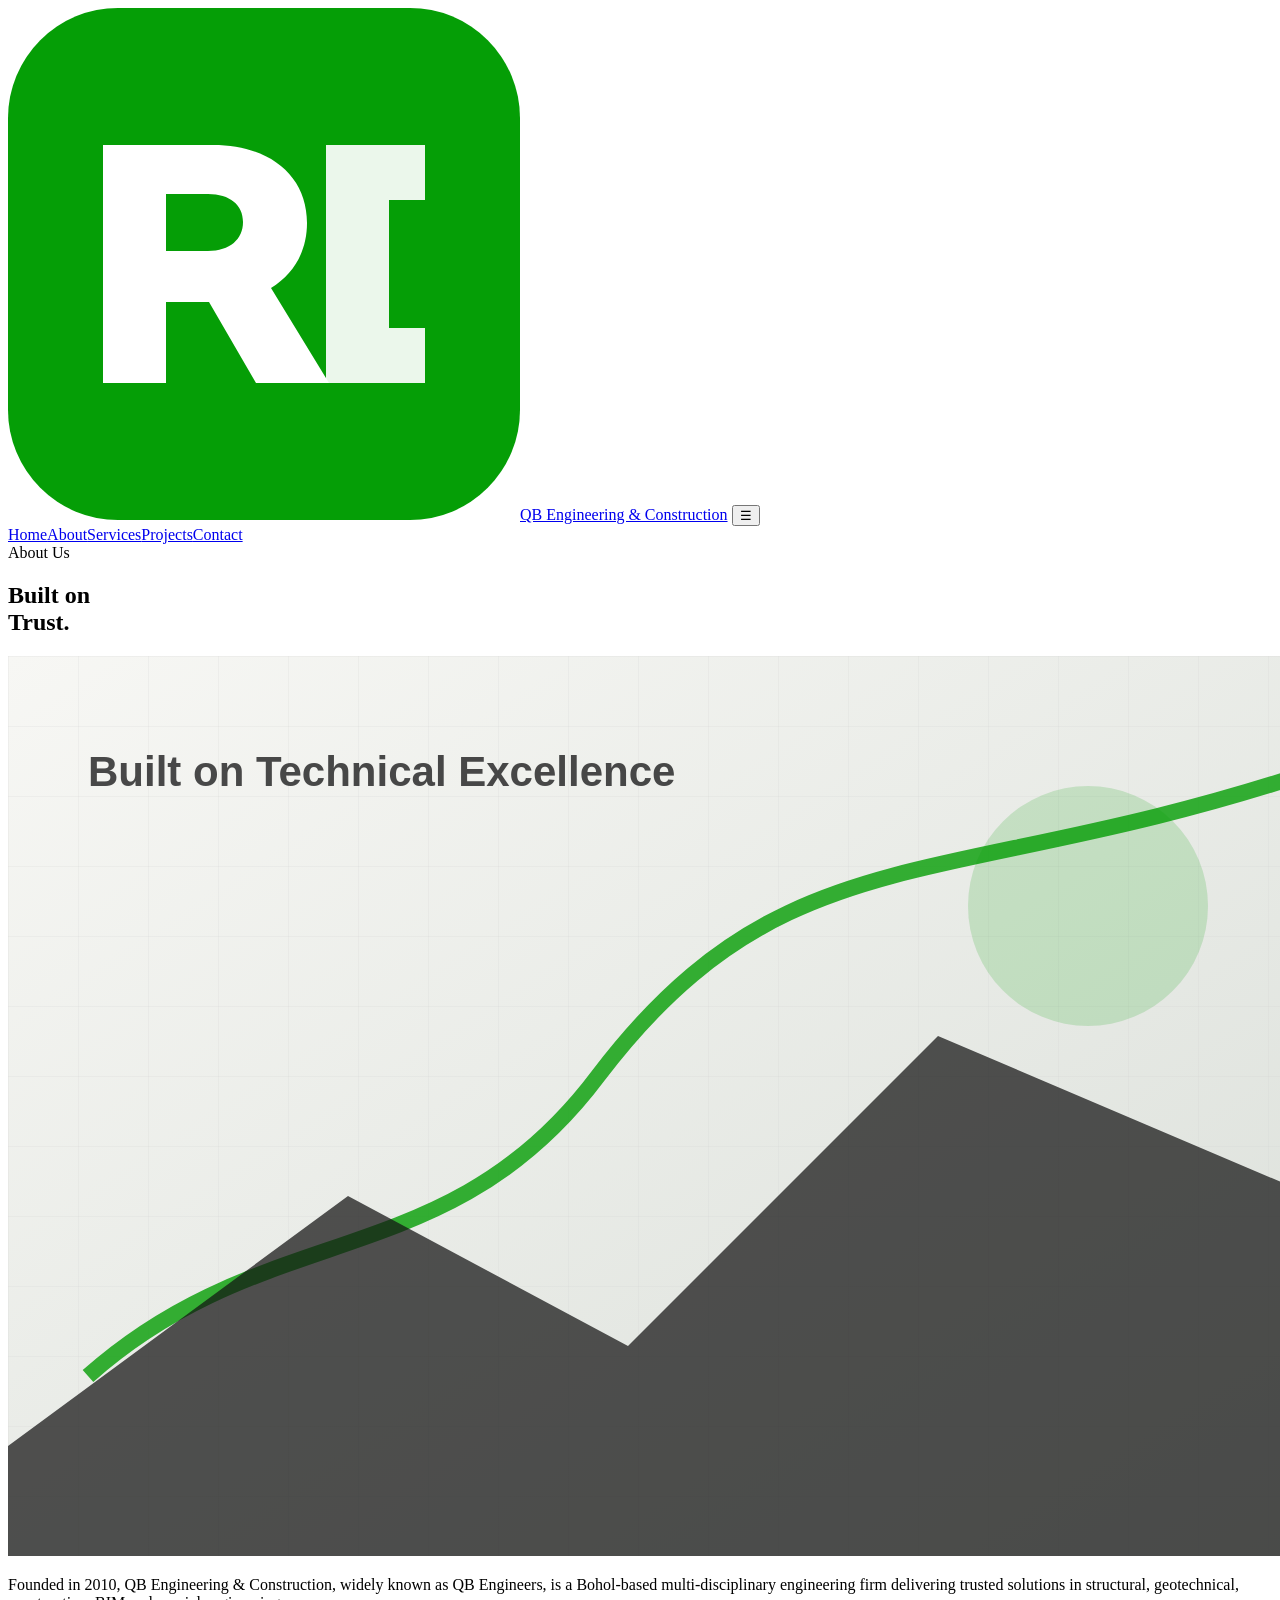
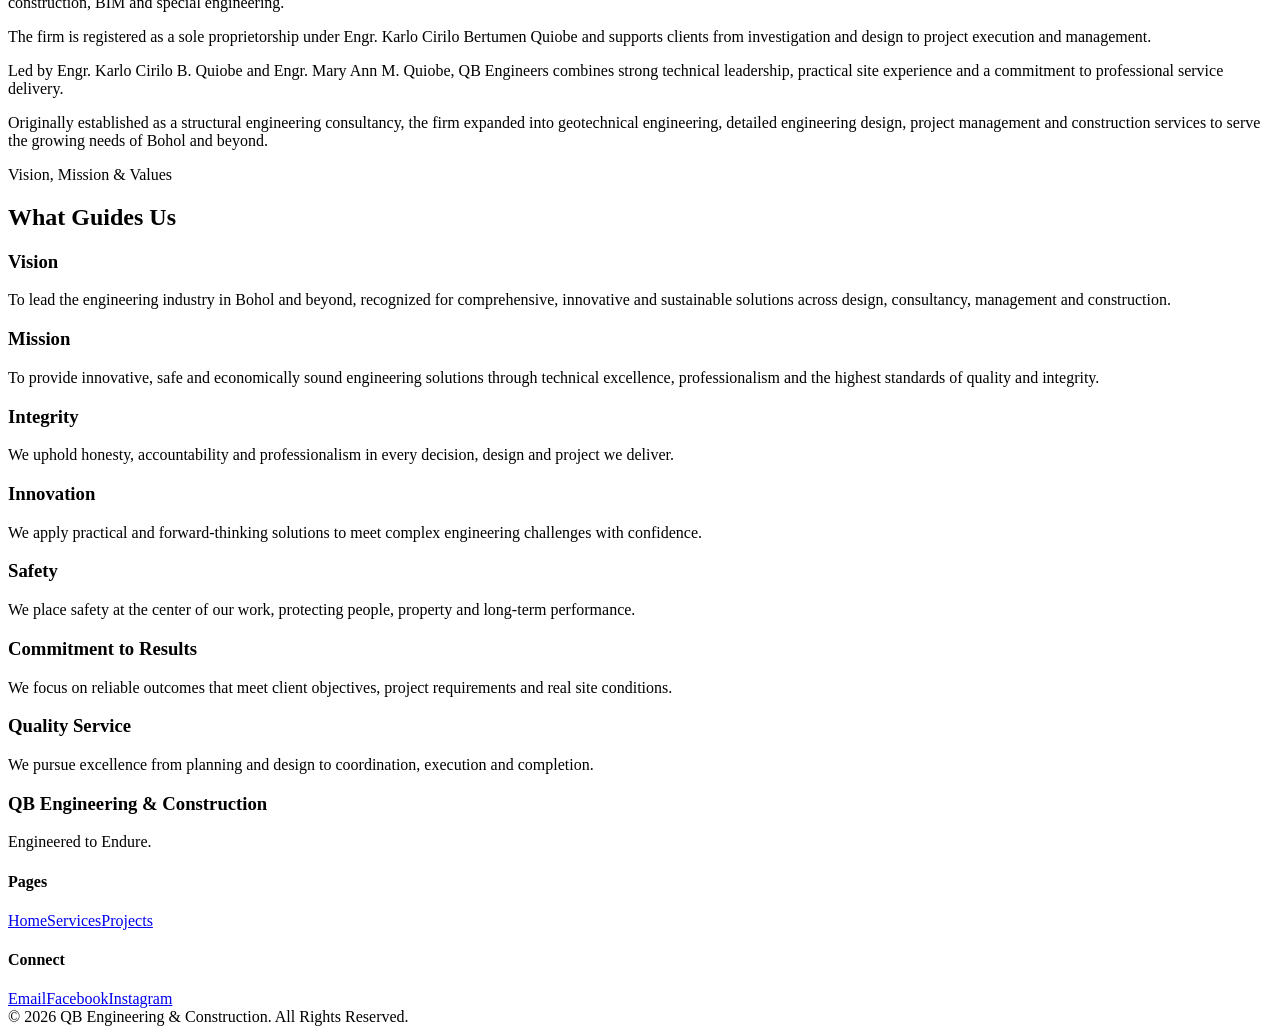
==== about.html @ b07dec49 "Add files via upload" ====
<!doctype html>
<html lang="en">
<head>
  <meta charset="utf-8">
  <meta name="viewport" content="width=device-width, initial-scale=1">
  <title>About | QB Engineering & Construction</title>
  <link rel="stylesheet" href="assets/css/style.css">
</head>
<body>
  <header class="site-header">
    <div class="container nav">
      <a class="brand" href="index.html"><img src="assets/images/qb-logo.svg" alt="QB logo"><span>QB Engineering & Construction</span></a>
      <button class="menu-toggle" aria-label="Open menu">☰</button>
      <nav class="nav-links"><a href="index.html">Home</a><a class="active" href="about.html">About</a><a href="services.html">Services</a><a href="projects.html">Projects</a><a href="contact.html">Contact</a></nav>
    </div>
  </header>

  <main>
    <section class="page-hero">
      <div class="container">
        <div class="eyebrow">About Us</div>
        <h1>Built on<br><span>Trust.</span></h1>
      </div>
    </section>

    <section class="section">
      <div class="container two-col">
        <div><img src="assets/images/about.svg" alt="QB Engineering team and project work"></div>
        <div>
          <p class="lead">Founded in 2010, QB Engineering & Construction, widely known as QB Engineers, is a Bohol-based multi-disciplinary engineering firm delivering trusted solutions in structural, geotechnical, construction, BIM and special engineering.</p>
          <p>The firm is registered as a sole proprietorship under Engr. Karlo Cirilo Bertumen Quiobe and supports clients from investigation and design to project execution and management.</p>
          <p>Led by Engr. Karlo Cirilo B. Quiobe and Engr. Mary Ann M. Quiobe, QB Engineers combines strong technical leadership, practical site experience and a commitment to professional service delivery.</p>
          <p>Originally established as a structural engineering consultancy, the firm expanded into geotechnical engineering, detailed engineering design, project management and construction services to serve the growing needs of Bohol and beyond.</p>
        </div>
      </div>
    </section>

    <section class="section">
      <div class="container">
        <div class="section-header">
          <div><div class="eyebrow">Vision, Mission & Values</div><h2 class="section-title">What Guides Us</h2></div>
        </div>
        <div class="two-col">
          <div>
            <h3>Vision</h3>
            <p class="muted">To lead the engineering industry in Bohol and beyond, recognized for comprehensive, innovative and sustainable solutions across design, consultancy, management and construction.</p>
            <h3>Mission</h3>
            <p class="muted">To provide innovative, safe and economically sound engineering solutions through technical excellence, professionalism and the highest standards of quality and integrity.</p>
          </div>
          <div class="value-list">
            <div class="value-item"><h3>Integrity</h3><p>We uphold honesty, accountability and professionalism in every decision, design and project we deliver.</p></div>
            <div class="value-item"><h3>Innovation</h3><p>We apply practical and forward-thinking solutions to meet complex engineering challenges with confidence.</p></div>
            <div class="value-item"><h3>Safety</h3><p>We place safety at the center of our work, protecting people, property and long-term performance.</p></div>
            <div class="value-item"><h3>Commitment to Results</h3><p>We focus on reliable outcomes that meet client objectives, project requirements and real site conditions.</p></div>
            <div class="value-item"><h3>Quality Service</h3><p>We pursue excellence from planning and design to coordination, execution and completion.</p></div>
          </div>
        </div>
      </div>
    </section>
  </main>

  <footer class="site-footer">
    <div class="container footer-grid">
      <div><h3 class="footer-title">QB Engineering & Construction</h3><p>Engineered to Endure.</p></div>
      <div><h4>Pages</h4><div class="footer-links"><a href="index.html">Home</a><a href="services.html">Services</a><a href="projects.html">Projects</a></div></div>
      <div><h4>Connect</h4><div class="footer-links"><a href="mailto:contact@qbengineers.com">Email</a><a href="#">Facebook</a><a href="#">Instagram</a></div></div>
    </div>
    <div class="container copyright">© 2026 QB Engineering & Construction. All Rights Reserved.</div>
  </footer>
  <script src="assets/js/main.js"></script>
</body>
</html>
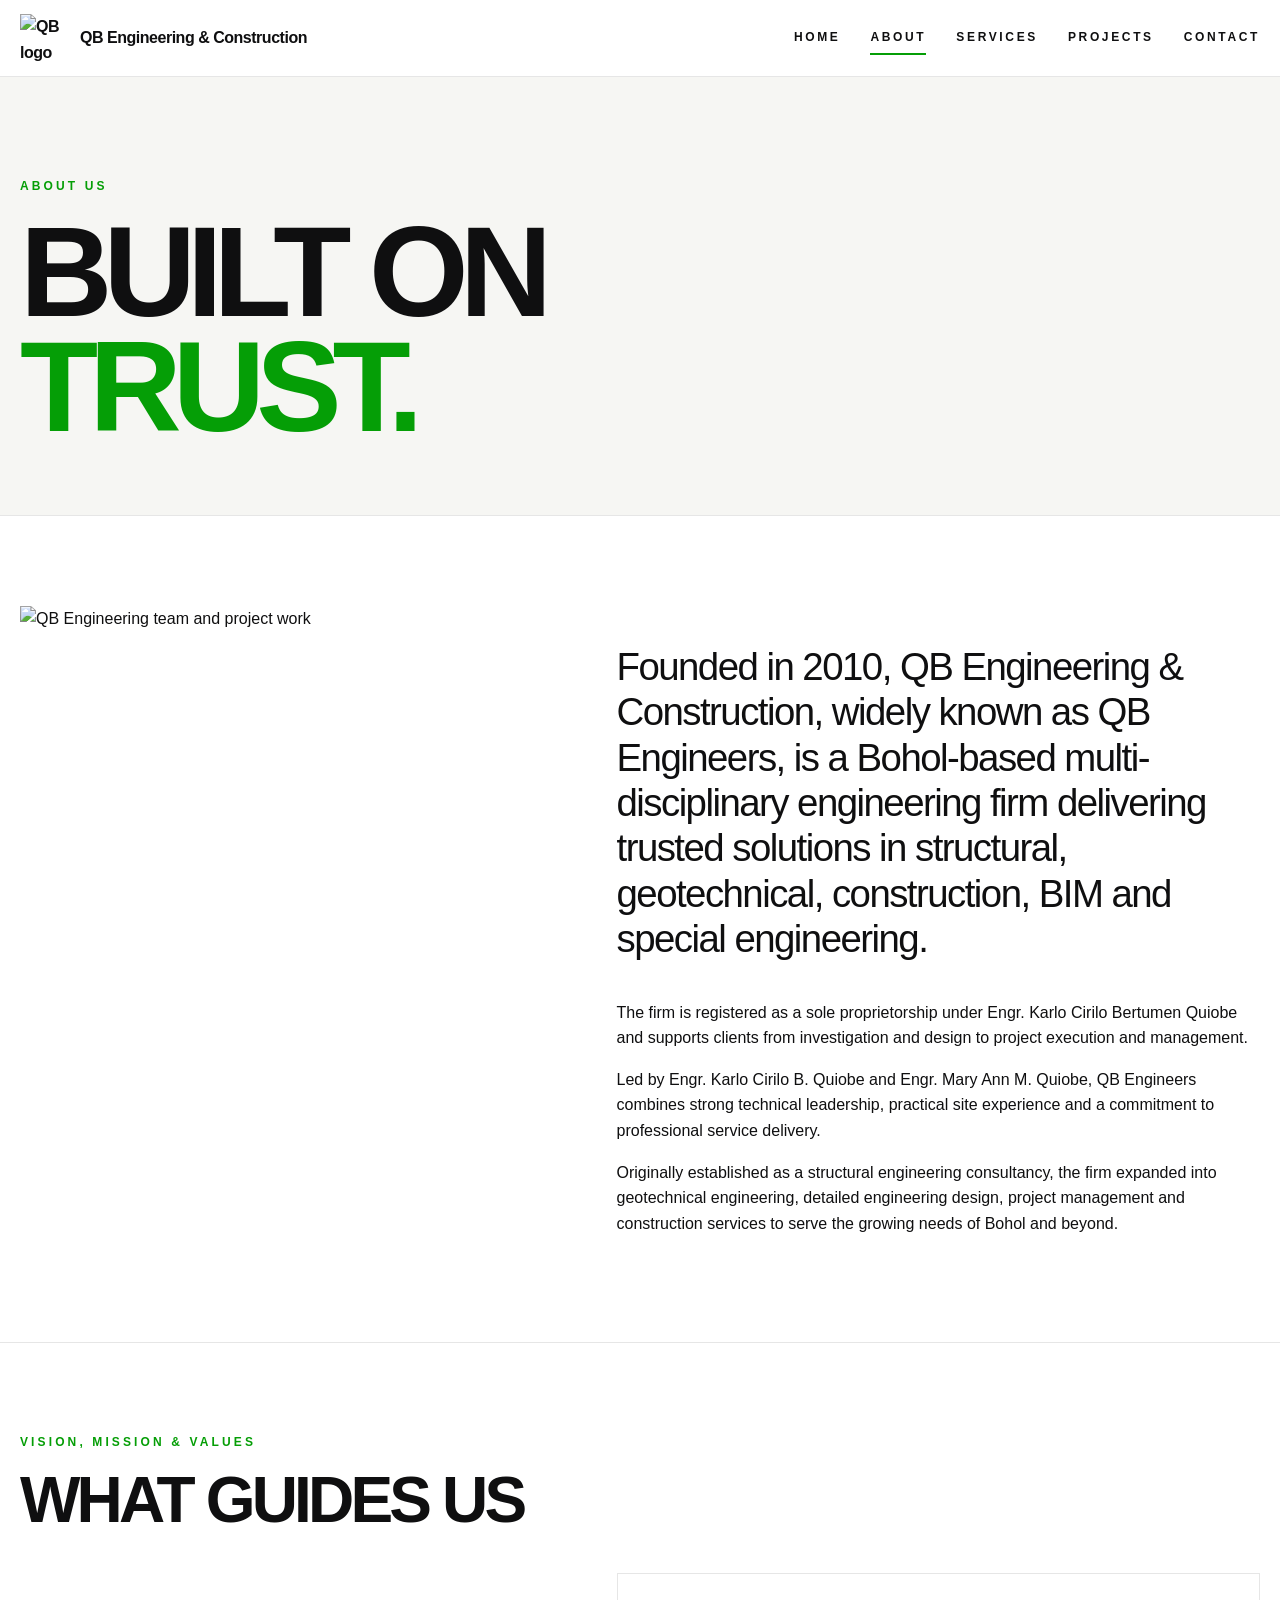
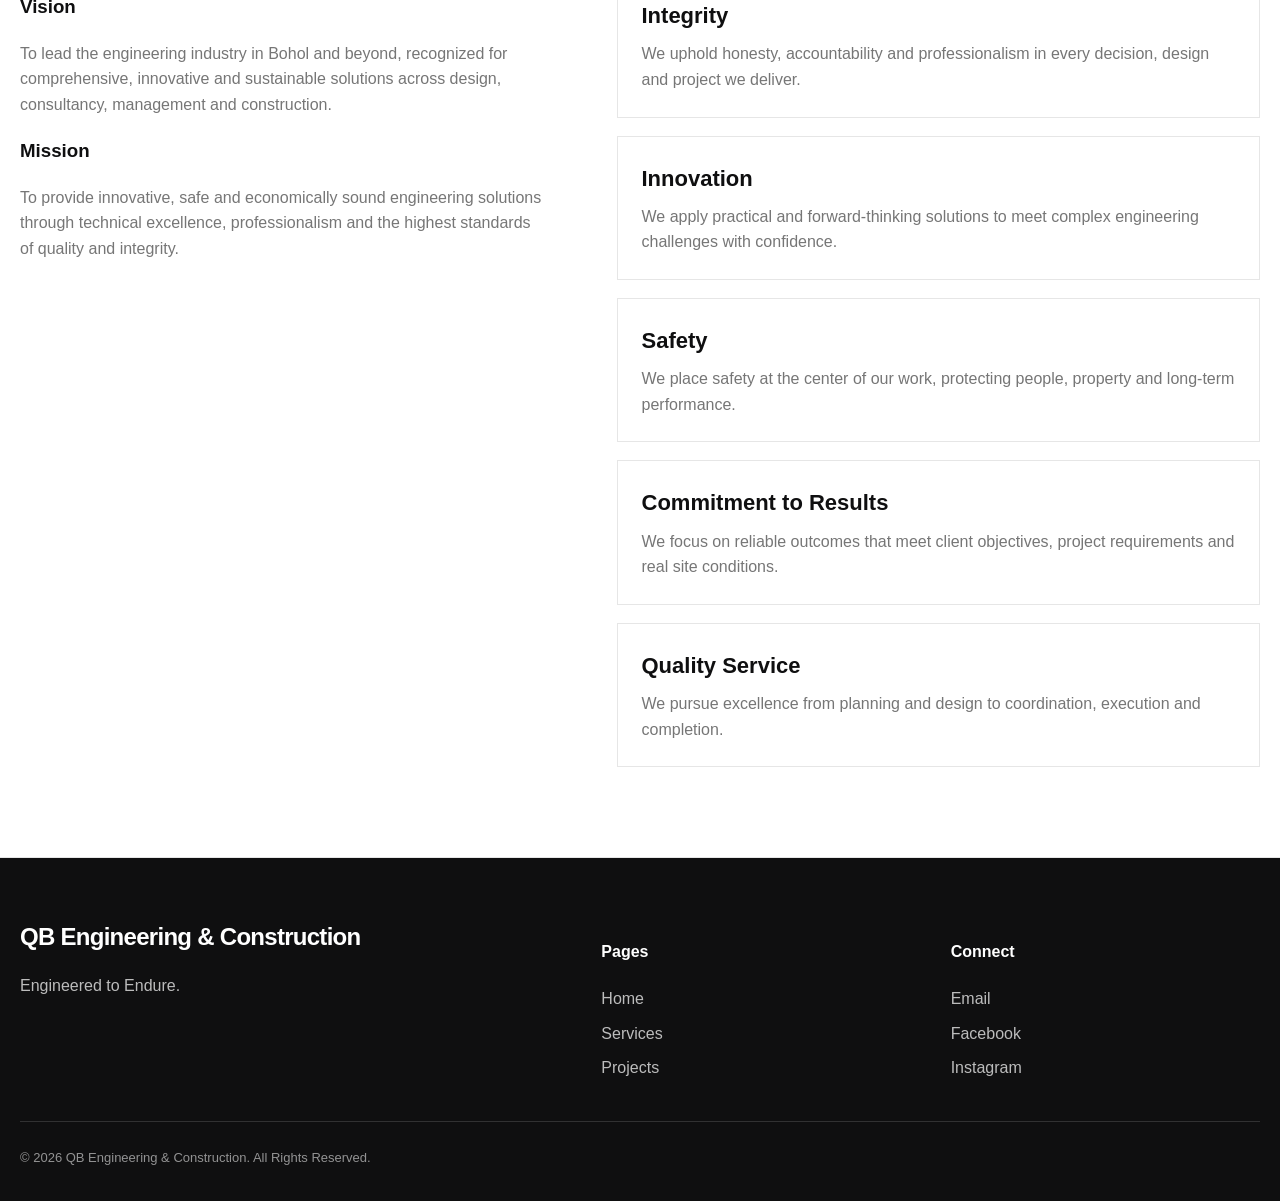
==== commit 6f358a02: "Update about.html" ====
--- a/about.html
+++ b/about.html
@@ -4,7 +4,7 @@
   <meta charset="utf-8">
   <meta name="viewport" content="width=device-width, initial-scale=1">
   <title>About | QB Engineering & Construction</title>
-  <link rel="stylesheet" href="assets/css/style.css">
+  <link rel="stylesheet" href="css/style.css">
 </head>
 <body>
   <header class="site-header">
@@ -67,6 +67,6 @@
     </div>
     <div class="container copyright">© 2026 QB Engineering & Construction. All Rights Reserved.</div>
   </footer>
-  <script src="assets/js/main.js"></script>
+  <script src="js/main.js"></script>
 </body>
 </html>
--- a/css/style.css
+++ b/css/style.css
@@ -0,0 +1,683 @@
+:root {
+  --green: #059E06;
+  --black: #0f0f10;
+  --dark: #181818;
+  --white: #ffffff;
+  --muted: #767676;
+  --line: #e6e6e6;
+  --soft: #f6f6f3;
+  --max: 1280px;
+}
+
+* {
+  box-sizing: border-box;
+}
+
+html {
+  scroll-behavior: smooth;
+}
+
+body {
+  margin: 0;
+  font-family: Arial, Helvetica, sans-serif;
+  color: var(--black);
+  background: var(--white);
+  line-height: 1.6;
+}
+
+img {
+  max-width: 100%;
+  display: block;
+}
+
+a {
+  color: inherit;
+  text-decoration: none;
+}
+
+.container {
+  width: min(var(--max), calc(100% - 40px));
+  margin: 0 auto;
+}
+
+/* HEADER */
+.site-header {
+  position: sticky;
+  top: 0;
+  z-index: 1000;
+  background: rgba(255, 255, 255, 0.92);
+  backdrop-filter: blur(12px);
+  border-bottom: 1px solid var(--line);
+}
+
+.nav {
+  min-height: 76px;
+  display: flex;
+  align-items: center;
+  justify-content: space-between;
+  gap: 24px;
+}
+
+.brand {
+  display: flex;
+  align-items: center;
+  gap: 12px;
+  font-weight: 800;
+  letter-spacing: -0.03em;
+}
+
+.brand img {
+  width: 48px;
+  height: 48px;
+  object-fit: contain;
+}
+
+.brand-mark {
+  width: 48px;
+  height: 48px;
+  display: grid;
+  place-items: center;
+  color: var(--white);
+  background: var(--green);
+  font-weight: 900;
+  border-radius: 50%;
+}
+
+.nav-links {
+  display: flex;
+  align-items: center;
+  gap: 30px;
+  font-size: 12px;
+  font-weight: 700;
+  letter-spacing: 0.22em;
+  text-transform: uppercase;
+}
+
+.nav-links a {
+  position: relative;
+  padding: 27px 0;
+}
+
+.nav-links a::after {
+  content: "";
+  position: absolute;
+  left: 0;
+  bottom: 20px;
+  width: 0;
+  height: 2px;
+  background: var(--green);
+  transition: width 0.25s ease;
+}
+
+.nav-links a:hover::after,
+.nav-links a.active::after {
+  width: 100%;
+}
+
+.menu-toggle {
+  display: none;
+  width: 44px;
+  height: 44px;
+  border: 1px solid var(--line);
+  background: transparent;
+  font-size: 24px;
+}
+
+/* HERO */
+.hero {
+  min-height: calc(100vh - 76px);
+  display: grid;
+  align-items: end;
+  position: relative;
+  overflow: hidden;
+  background: var(--soft);
+  border-bottom: 1px solid var(--line);
+}
+
+.hero::before {
+  content: "";
+  position: absolute;
+  inset: 0;
+  background-image: linear-gradient(var(--line) 1px, transparent 1px), linear-gradient(90deg, var(--line) 1px, transparent 1px);
+  background-size: 80px 80px;
+  opacity: 0.25;
+}
+
+.hero-image {
+  position: absolute;
+  inset: 0;
+  width: 100%;
+  height: 100%;
+  object-fit: cover;
+  opacity: 0.34;
+  filter: grayscale(100%);
+}
+
+.hero-overlay {
+  position: absolute;
+  inset: 0;
+  background: linear-gradient(90deg, rgba(255,255,255,0.95), rgba(255,255,255,0.68), rgba(255,255,255,0.86));
+}
+
+.hero-content {
+  position: relative;
+  z-index: 2;
+  padding: 88px 0;
+}
+
+.eyebrow {
+  color: var(--green);
+  font-size: 12px;
+  font-weight: 800;
+  letter-spacing: 0.26em;
+  text-transform: uppercase;
+  margin-bottom: 18px;
+}
+
+.hero h1,
+.page-hero h1 {
+  margin: 0;
+  max-width: 920px;
+  font-size: clamp(54px, 10vw, 132px);
+  line-height: 0.9;
+  letter-spacing: -0.07em;
+  text-transform: uppercase;
+}
+
+.hero h1 span,
+.page-hero h1 span {
+  color: var(--green);
+}
+
+.hero p {
+  max-width: 660px;
+  margin: 28px 0 0;
+  font-size: clamp(18px, 2vw, 24px);
+  color: #333;
+}
+
+.actions {
+  display: flex;
+  flex-wrap: wrap;
+  gap: 14px;
+  margin-top: 34px;
+}
+
+.button {
+  display: inline-flex;
+  align-items: center;
+  justify-content: center;
+  gap: 10px;
+  min-height: 50px;
+  padding: 0 22px;
+  border: 1px solid var(--black);
+  font-size: 12px;
+  font-weight: 800;
+  letter-spacing: 0.18em;
+  text-transform: uppercase;
+  transition: 0.25s ease;
+}
+
+.button.primary {
+  background: var(--green);
+  border-color: var(--green);
+  color: var(--white);
+}
+
+.button:hover {
+  background: var(--black);
+  border-color: var(--black);
+  color: var(--white);
+}
+
+/* SECTION BASICS */
+.section {
+  padding: 90px 0;
+  border-bottom: 1px solid var(--line);
+}
+
+.section-header {
+  display: flex;
+  align-items: end;
+  justify-content: space-between;
+  gap: 28px;
+  margin-bottom: 42px;
+}
+
+.section-title {
+  margin: 0;
+  font-size: clamp(34px, 5vw, 72px);
+  line-height: 0.95;
+  letter-spacing: -0.06em;
+  text-transform: uppercase;
+}
+
+.lead {
+  font-size: clamp(22px, 3vw, 42px);
+  line-height: 1.18;
+  letter-spacing: -0.04em;
+  max-width: 980px;
+}
+
+.muted {
+  color: var(--muted);
+}
+
+/* STATS */
+.stats {
+  display: grid;
+  grid-template-columns: repeat(4, 1fr);
+  border-top: 1px solid var(--line);
+  border-left: 1px solid var(--line);
+}
+
+.stat {
+  padding: 32px;
+  border-right: 1px solid var(--line);
+  border-bottom: 1px solid var(--line);
+}
+
+.stat strong {
+  display: block;
+  font-size: clamp(34px, 5vw, 64px);
+  line-height: 1;
+  letter-spacing: -0.06em;
+}
+
+.stat span {
+  display: block;
+  margin-top: 10px;
+  color: var(--muted);
+  font-size: 11px;
+  font-weight: 800;
+  letter-spacing: 0.2em;
+  text-transform: uppercase;
+}
+
+/* CARDS */
+.grid-3 {
+  display: grid;
+  grid-template-columns: repeat(3, 1fr);
+  gap: 1px;
+  background: var(--line);
+  border: 1px solid var(--line);
+}
+
+.card {
+  background: var(--white);
+}
+
+.card-image {
+  aspect-ratio: 4 / 3;
+  background: linear-gradient(135deg, #e8e8e8, #fafafa);
+  overflow: hidden;
+}
+
+.card-image img {
+  width: 100%;
+  height: 100%;
+  object-fit: cover;
+  filter: grayscale(100%);
+  transition: 0.6s ease;
+}
+
+.card:hover img {
+  filter: grayscale(0%);
+  transform: scale(1.04);
+}
+
+.card-body {
+  padding: 28px;
+}
+
+.card-kicker {
+  color: var(--green);
+  font-size: 11px;
+  font-weight: 800;
+  letter-spacing: 0.2em;
+  text-transform: uppercase;
+}
+
+.card h3 {
+  margin: 12px 0;
+  font-size: 24px;
+  line-height: 1.1;
+  letter-spacing: -0.04em;
+}
+
+.card p {
+  margin: 0;
+  color: var(--muted);
+}
+
+/* PROJECTS */
+.project-grid {
+  display: grid;
+  grid-template-columns: repeat(12, 1fr);
+  gap: 16px;
+}
+
+.project-card {
+  position: relative;
+  min-height: 380px;
+  overflow: hidden;
+  background: var(--dark);
+  color: var(--white);
+}
+
+.project-card.large {
+  grid-column: span 7;
+}
+
+.project-card.small {
+  grid-column: span 5;
+}
+
+.project-card img {
+  width: 100%;
+  height: 100%;
+  min-height: 380px;
+  object-fit: cover;
+  filter: grayscale(100%);
+  opacity: 0.72;
+  transition: 0.6s ease;
+}
+
+.project-card:hover img {
+  filter: grayscale(0%);
+  opacity: 0.9;
+  transform: scale(1.04);
+}
+
+.project-info {
+  position: absolute;
+  inset: auto 0 0 0;
+  padding: 28px;
+  background: linear-gradient(transparent, rgba(0,0,0,0.78));
+}
+
+.project-info h3 {
+  margin: 0;
+  font-size: clamp(26px, 4vw, 48px);
+  letter-spacing: -0.06em;
+}
+
+.project-info p {
+  margin: 10px 0 0;
+  font-size: 11px;
+  font-weight: 800;
+  letter-spacing: 0.18em;
+  text-transform: uppercase;
+}
+
+/* PAGE HERO */
+.page-hero {
+  padding: 100px 0 70px;
+  background: var(--soft);
+  border-bottom: 1px solid var(--line);
+}
+
+.two-col {
+  display: grid;
+  grid-template-columns: 0.9fr 1.1fr;
+  gap: 70px;
+  align-items: start;
+}
+
+.value-list {
+  display: grid;
+  gap: 18px;
+}
+
+.value-item {
+  padding: 24px;
+  border: 1px solid var(--line);
+}
+
+.value-item h3 {
+  margin: 0 0 8px;
+  font-size: 22px;
+}
+
+.value-item p {
+  margin: 0;
+  color: var(--muted);
+}
+
+.service-list {
+  display: grid;
+  gap: 16px;
+}
+
+.service-row {
+  display: grid;
+  grid-template-columns: 90px 1fr;
+  gap: 24px;
+  padding: 28px 0;
+  border-bottom: 1px solid var(--line);
+}
+
+.service-row span {
+  color: var(--green);
+  font-weight: 900;
+}
+
+.service-row h3 {
+  margin: 0 0 10px;
+  font-size: 30px;
+  letter-spacing: -0.04em;
+}
+
+.service-row p {
+  margin: 0;
+  max-width: 760px;
+  color: var(--muted);
+}
+
+/* CONTACT */
+.contact-grid {
+  display: grid;
+  grid-template-columns: 1fr 1fr;
+  gap: 50px;
+}
+
+.contact-panel {
+  border: 1px solid var(--line);
+  padding: 34px;
+}
+
+.contact-row {
+  display: grid;
+  grid-template-columns: 130px 1fr;
+  gap: 20px;
+  padding: 18px 0;
+  border-bottom: 1px solid var(--line);
+}
+
+.contact-row:last-child {
+  border-bottom: 0;
+}
+
+.contact-row span {
+  font-size: 11px;
+  font-weight: 900;
+  letter-spacing: 0.18em;
+  text-transform: uppercase;
+  color: var(--green);
+}
+
+.map-box {
+  width: 100%;
+  height: 350px;
+  border: 1px solid var(--line);
+  overflow: hidden;
+  margin-top: 24px;
+}
+
+.map-box iframe {
+  width: 100%;
+  height: 100%;
+  border: 0;
+}
+
+.qr-box {
+  display: grid;
+  place-items: center;
+  aspect-ratio: 1 / 1;
+  background: var(--soft);
+  border: 1px dashed #bbb;
+  color: var(--muted);
+  text-align: center;
+  padding: 24px;
+}
+
+/* FOOTER */
+.site-footer {
+  background: var(--black);
+  color: var(--white);
+  padding: 60px 0 32px;
+}
+
+.footer-grid {
+  display: grid;
+  grid-template-columns: 1.4fr 0.8fr 0.8fr;
+  gap: 40px;
+}
+
+.site-footer p,
+.site-footer a {
+  color: rgba(255,255,255,0.72);
+}
+
+.footer-title {
+  color: var(--white);
+  font-weight: 900;
+  letter-spacing: -0.03em;
+  font-size: 24px;
+  margin: 0 0 14px;
+}
+
+.footer-links {
+  display: grid;
+  gap: 9px;
+}
+
+.copyright {
+  margin-top: 40px;
+  padding-top: 26px;
+  border-top: 1px solid rgba(255,255,255,0.14);
+  color: rgba(255,255,255,0.55);
+  font-size: 13px;
+}
+
+/* FLOATING CHAT */
+.floating-chat {
+  position: fixed;
+  right: 20px;
+  bottom: 20px;
+  z-index: 2000;
+  display: grid;
+  gap: 10px;
+}
+
+.chat-button {
+  width: 54px;
+  height: 54px;
+  display: grid;
+  place-items: center;
+  border-radius: 50%;
+  color: var(--white);
+  font-weight: 900;
+  box-shadow: 0 12px 30px rgba(0,0,0,0.24);
+}
+
+.chat-button.whatsapp {
+  background: #25d366;
+}
+
+.chat-button.messenger {
+  background: #0084ff;
+}
+
+/* RESPONSIVE */
+@media (max-width: 900px) {
+  .menu-toggle {
+    display: block;
+  }
+
+  .nav-links {
+    position: absolute;
+    top: 76px;
+    left: 0;
+    right: 0;
+    display: none;
+    flex-direction: column;
+    align-items: flex-start;
+    gap: 0;
+    background: var(--white);
+    border-bottom: 1px solid var(--line);
+    padding: 12px 20px 20px;
+  }
+
+  .nav-links.open {
+    display: flex;
+  }
+
+  .nav-links a {
+    width: 100%;
+    padding: 14px 0;
+  }
+
+  .stats,
+  .grid-3,
+  .two-col,
+  .contact-grid,
+  .footer-grid {
+    grid-template-columns: 1fr;
+  }
+
+  .project-card.large,
+  .project-card.small {
+    grid-column: 1 / -1;
+  }
+
+  .section-header {
+    display: block;
+  }
+
+  .section-header .button {
+    margin-top: 22px;
+  }
+}
+
+@media (max-width: 560px) {
+  .container {
+    width: min(100% - 28px, var(--max));
+  }
+
+  .brand span:last-child {
+    font-size: 14px;
+  }
+
+  .hero-content {
+    padding: 68px 0;
+  }
+
+  .section {
+    padding: 64px 0;
+  }
+
+  .stats {
+    grid-template-columns: 1fr 1fr;
+  }
+
+  .stat {
+    padding: 22px;
+  }
+
+  .service-row,
+  .contact-row {
+    grid-template-columns: 1fr;
+    gap: 8px;
+  }
+}
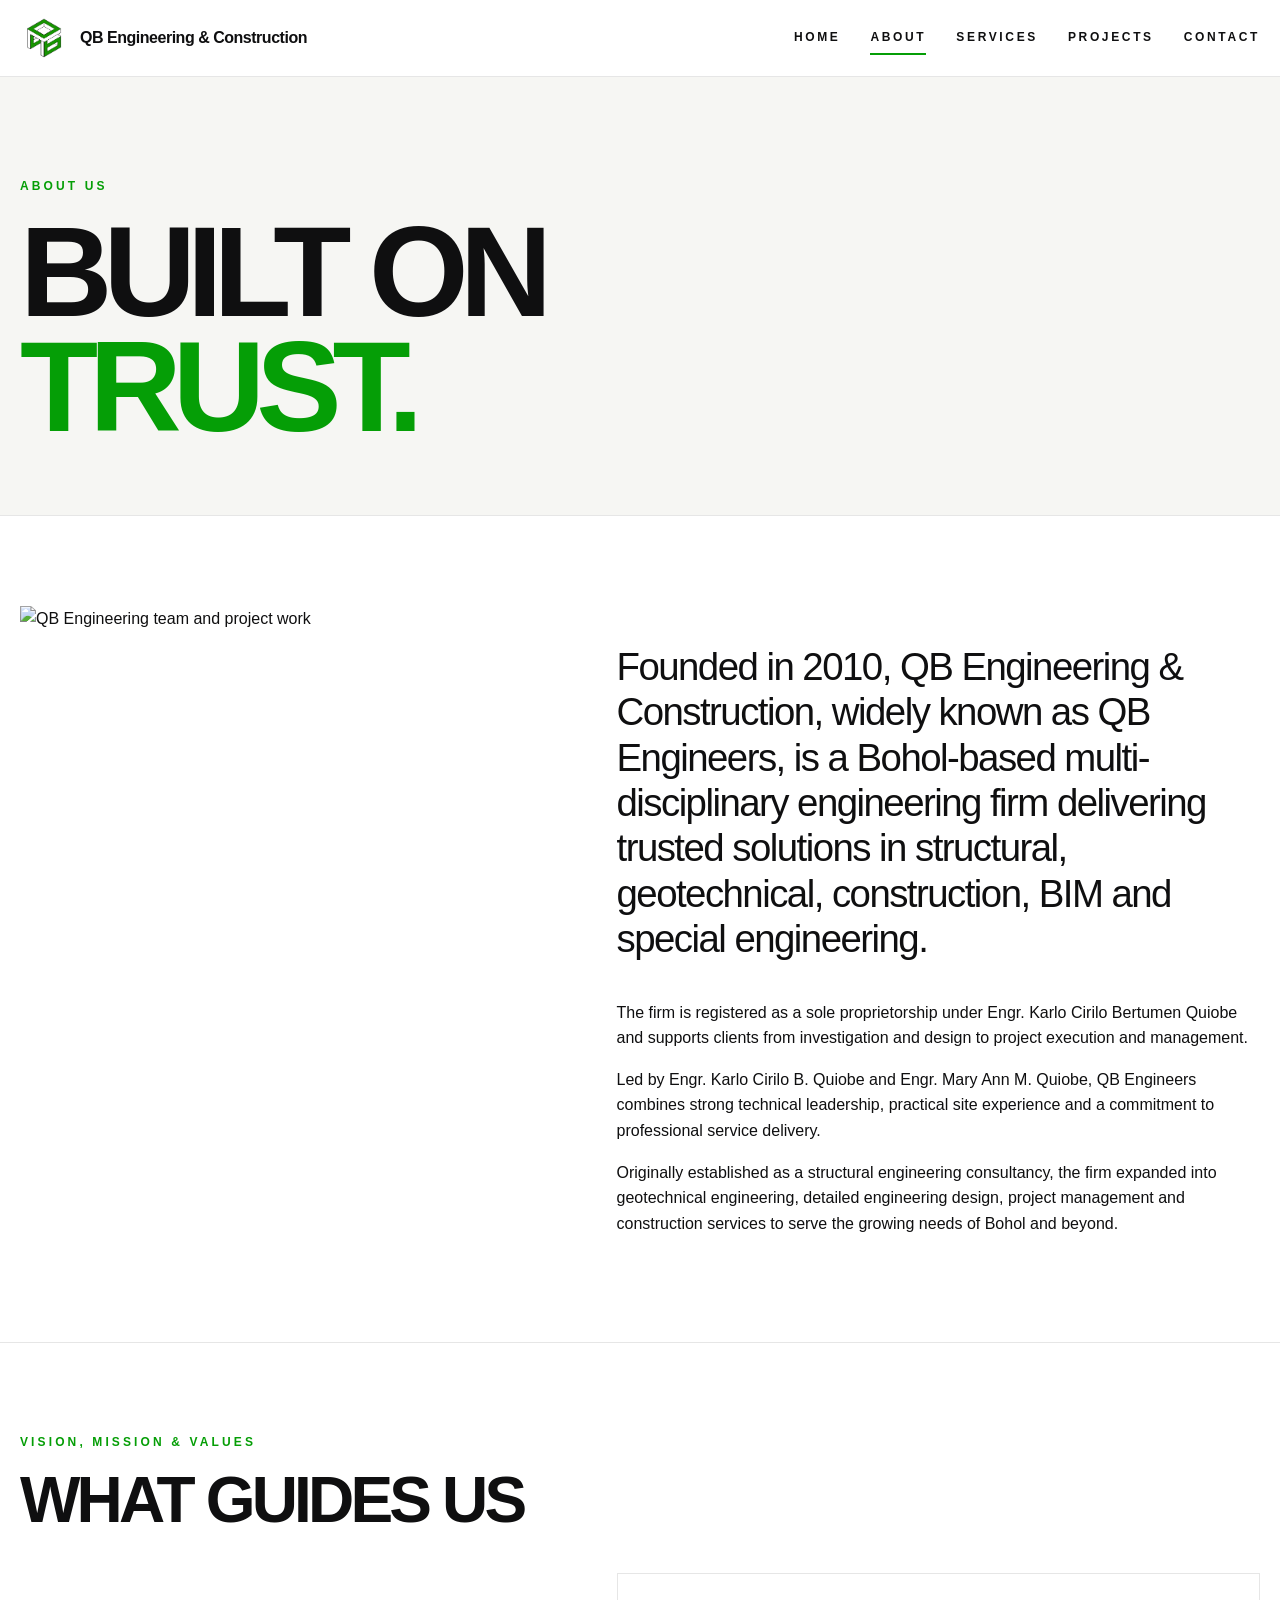
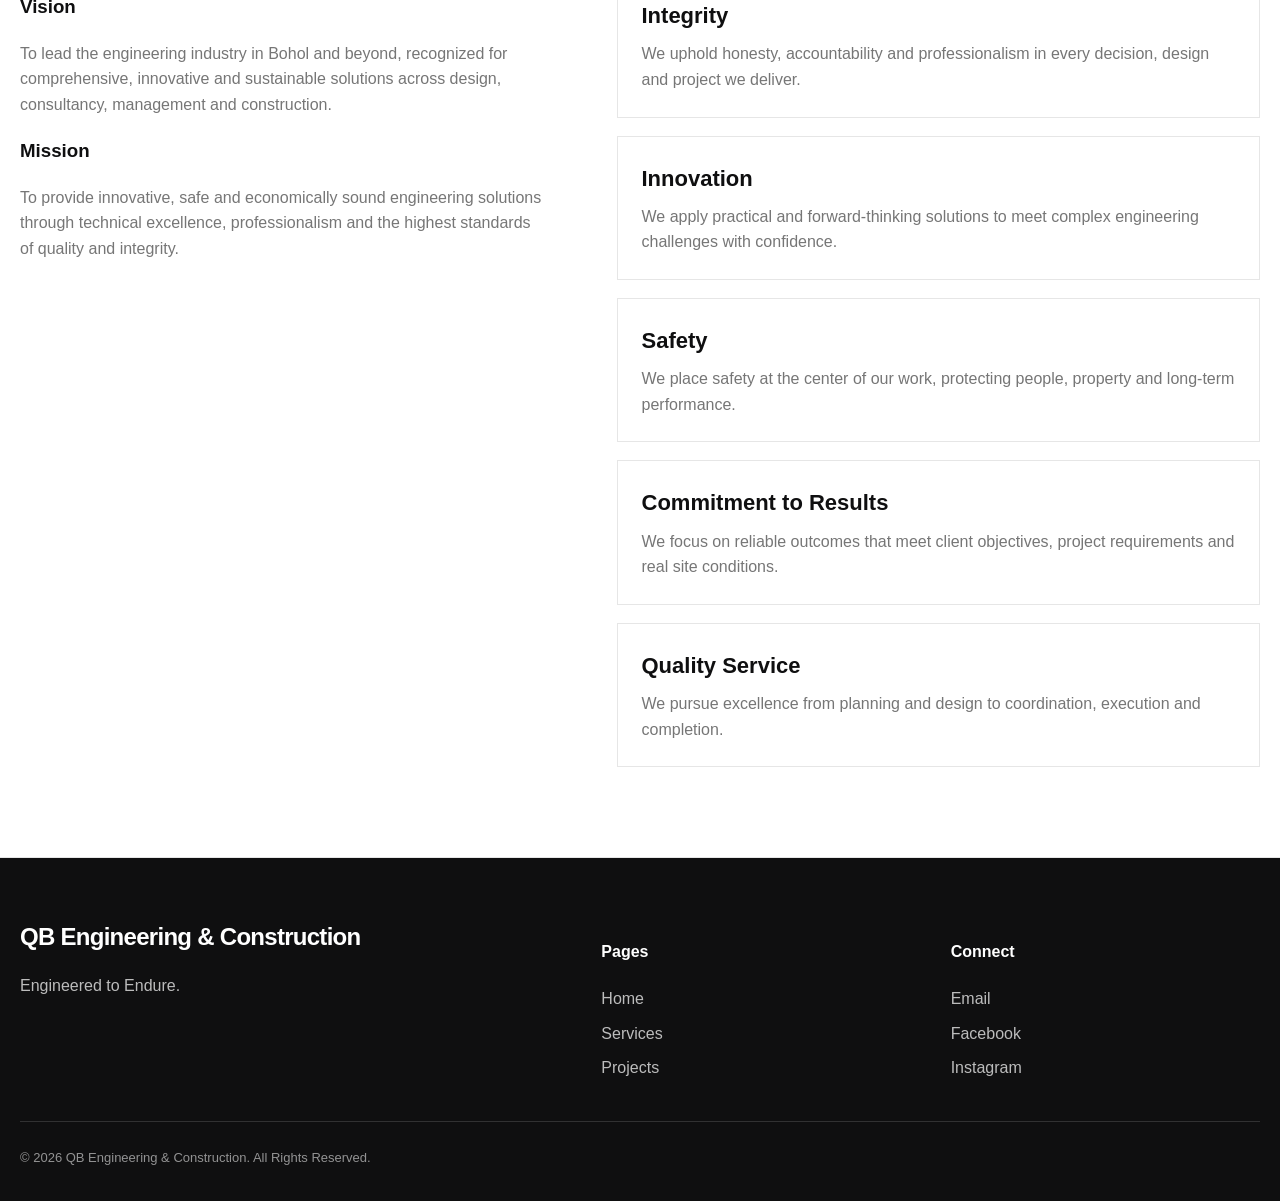
==== commit e79c7b13: "Update about.html" ====
--- a/about.html
+++ b/about.html
@@ -9,7 +9,7 @@
 <body>
   <header class="site-header">
     <div class="container nav">
-      <a class="brand" href="index.html"><img src="assets/images/qb-logo.svg" alt="QB logo"><span>QB Engineering & Construction</span></a>
+      <a class="brand" href="index.html"><img src="images/QB.png" alt="QB logo"><span>QB Engineering & Construction</span></a>
       <button class="menu-toggle" aria-label="Open menu">☰</button>
       <nav class="nav-links"><a href="index.html">Home</a><a class="active" href="about.html">About</a><a href="services.html">Services</a><a href="projects.html">Projects</a><a href="contact.html">Contact</a></nav>
     </div>
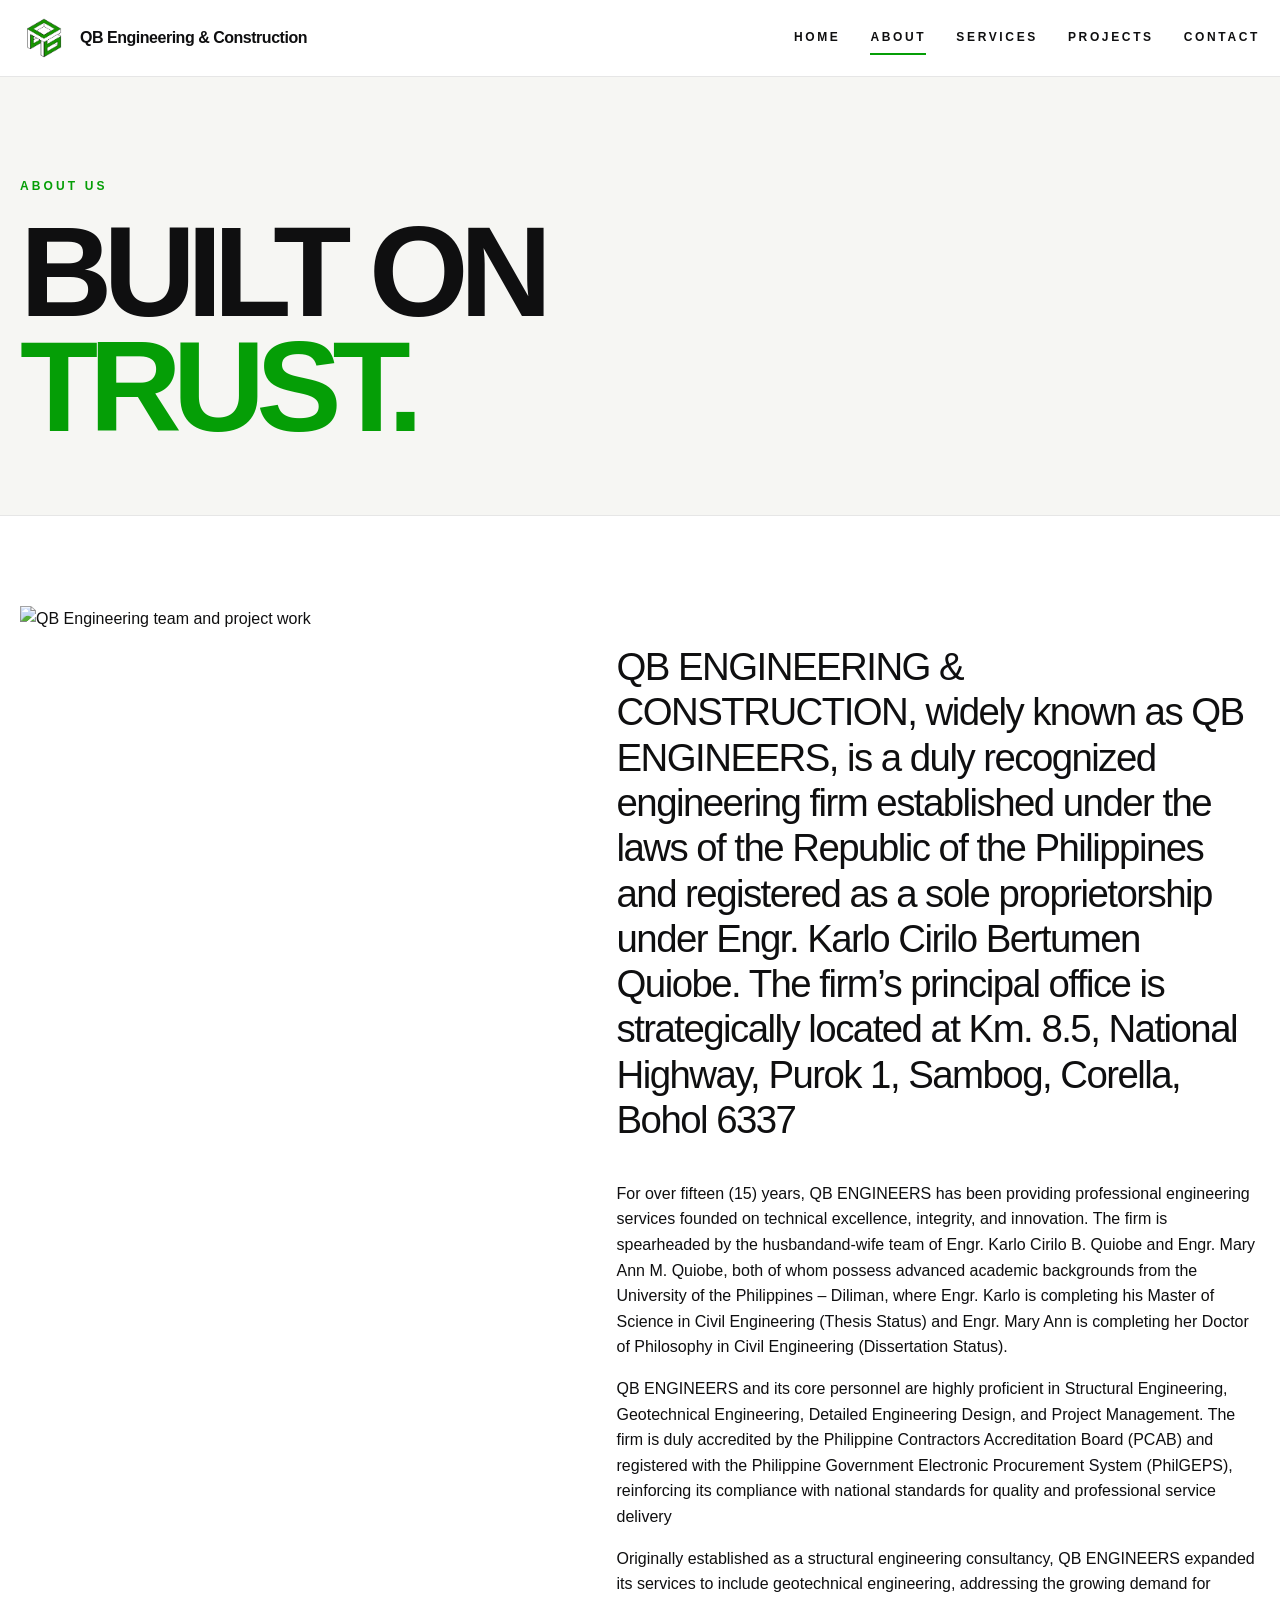
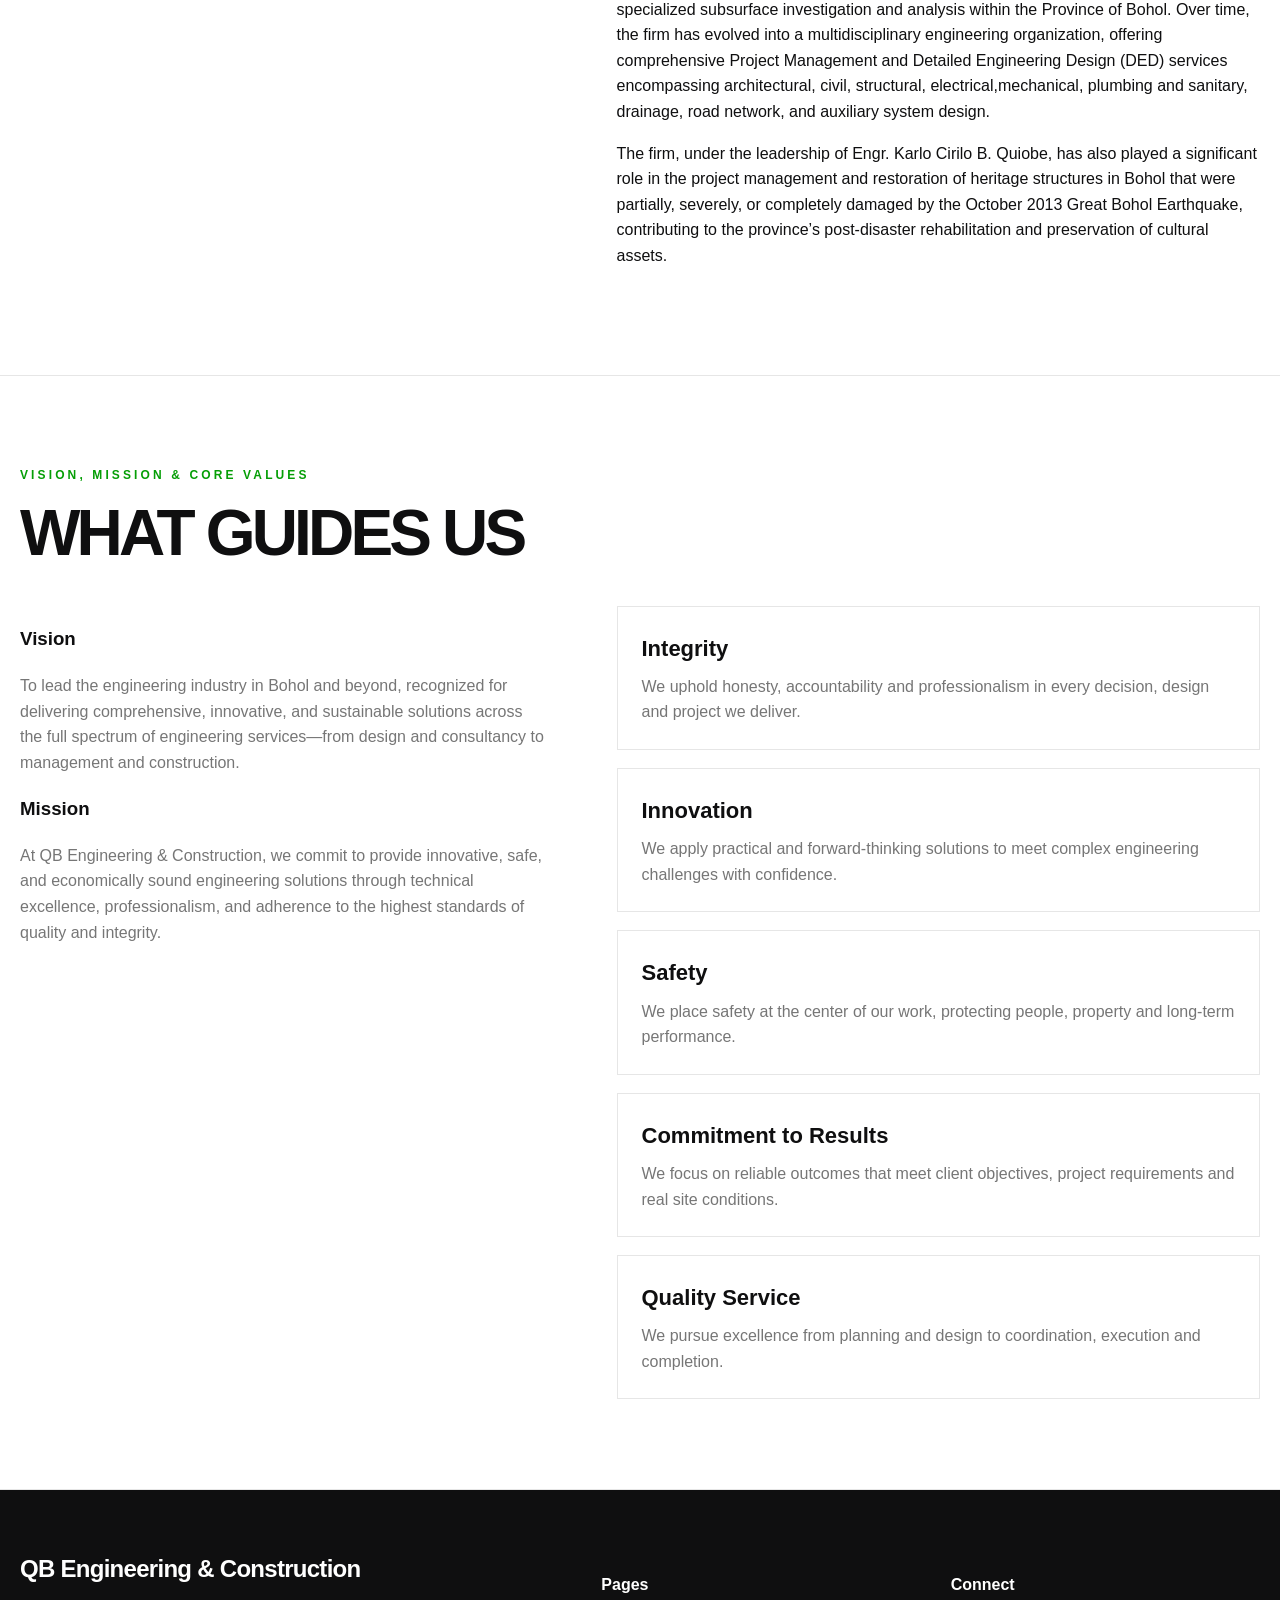
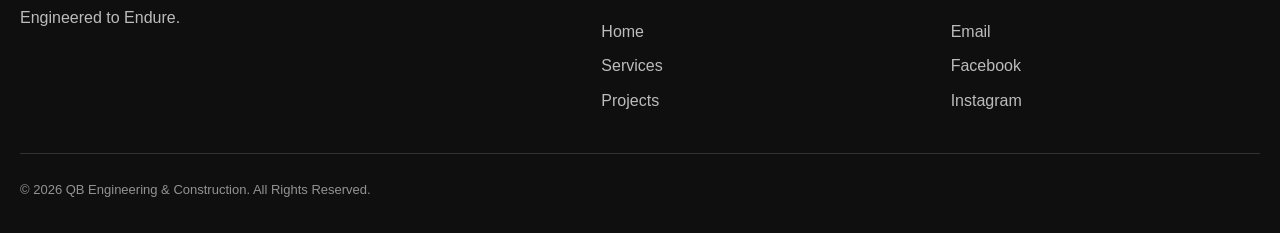
==== commit bdd9a87a: "Update about.html" ====
--- a/about.html
+++ b/about.html
@@ -27,10 +27,11 @@
       <div class="container two-col">
         <div><img src="assets/images/about.svg" alt="QB Engineering team and project work"></div>
         <div>
-          <p class="lead">Founded in 2010, QB Engineering & Construction, widely known as QB Engineers, is a Bohol-based multi-disciplinary engineering firm delivering trusted solutions in structural, geotechnical, construction, BIM and special engineering.</p>
-          <p>The firm is registered as a sole proprietorship under Engr. Karlo Cirilo Bertumen Quiobe and supports clients from investigation and design to project execution and management.</p>
-          <p>Led by Engr. Karlo Cirilo B. Quiobe and Engr. Mary Ann M. Quiobe, QB Engineers combines strong technical leadership, practical site experience and a commitment to professional service delivery.</p>
-          <p>Originally established as a structural engineering consultancy, the firm expanded into geotechnical engineering, detailed engineering design, project management and construction services to serve the growing needs of Bohol and beyond.</p>
+          <p class="lead">QB ENGINEERING & CONSTRUCTION, widely known as QB ENGINEERS, is a duly recognized engineering firm established under the laws of the Republic of the Philippines and registered as a sole proprietorship under Engr. Karlo Cirilo Bertumen Quiobe. The firm’s principal office is strategically located at Km. 8.5, National Highway, Purok 1, Sambog, Corella, Bohol 6337</p>
+          <p>For over fifteen (15) years, QB ENGINEERS has been providing professional engineering services founded on technical excellence, integrity, and innovation. The firm is spearheaded by the husbandand-wife team of Engr. Karlo Cirilo B. Quiobe and Engr. Mary Ann M. Quiobe, both of whom possess advanced academic backgrounds from the University of the Philippines – Diliman, where Engr. Karlo is completing his Master of Science in Civil Engineering (Thesis Status) and Engr. Mary Ann is completing her Doctor of Philosophy in Civil Engineering (Dissertation Status).</p>
+          <p>QB ENGINEERS and its core personnel are highly proficient in Structural Engineering, Geotechnical Engineering, Detailed Engineering Design, and Project Management. The firm is duly accredited by the Philippine Contractors Accreditation Board (PCAB) and registered with the Philippine Government Electronic Procurement System (PhilGEPS), reinforcing its compliance with national standards for quality and professional service delivery</p>
+          <p>Originally established as a structural engineering consultancy, QB ENGINEERS expanded its services to include geotechnical engineering, addressing the growing demand for specialized subsurface investigation and analysis within the Province of Bohol. Over time, the firm has evolved into a multidisciplinary engineering organization, offering comprehensive Project Management and Detailed Engineering Design (DED) services encompassing architectural, civil, structural, electrical,mechanical, plumbing and sanitary, drainage, road network, and auxiliary system design.</p>
+          <p>The firm, under the leadership of Engr. Karlo Cirilo B. Quiobe, has also played a significant role in the project management and restoration of heritage structures in Bohol that were partially, severely, or completely damaged by the October 2013 Great Bohol Earthquake, contributing to the province’s post-disaster rehabilitation and preservation of cultural assets.</p>
         </div>
       </div>
     </section>
@@ -38,14 +39,18 @@
     <section class="section">
       <div class="container">
         <div class="section-header">
-          <div><div class="eyebrow">Vision, Mission & Values</div><h2 class="section-title">What Guides Us</h2></div>
+          <div><div class="eyebrow">Vision, Mission & Core Values</div><h2 class="section-title">What Guides Us</h2></div>
         </div>
         <div class="two-col">
           <div>
             <h3>Vision</h3>
-            <p class="muted">To lead the engineering industry in Bohol and beyond, recognized for comprehensive, innovative and sustainable solutions across design, consultancy, management and construction.</p>
+            <p class="muted">To lead the engineering industry in Bohol and beyond, recognized for delivering
+comprehensive, innovative, and sustainable solutions across the full spectrum of engineering
+services—from design and consultancy to management and construction.</p>
             <h3>Mission</h3>
-            <p class="muted">To provide innovative, safe and economically sound engineering solutions through technical excellence, professionalism and the highest standards of quality and integrity.</p>
+            <p class="muted">At QB Engineering & Construction, we commit to provide innovative, safe, and economically
+sound engineering solutions through technical excellence, professionalism, and adherence
+to the highest standards of quality and integrity.</p>
           </div>
           <div class="value-list">
             <div class="value-item"><h3>Integrity</h3><p>We uphold honesty, accountability and professionalism in every decision, design and project we deliver.</p></div>
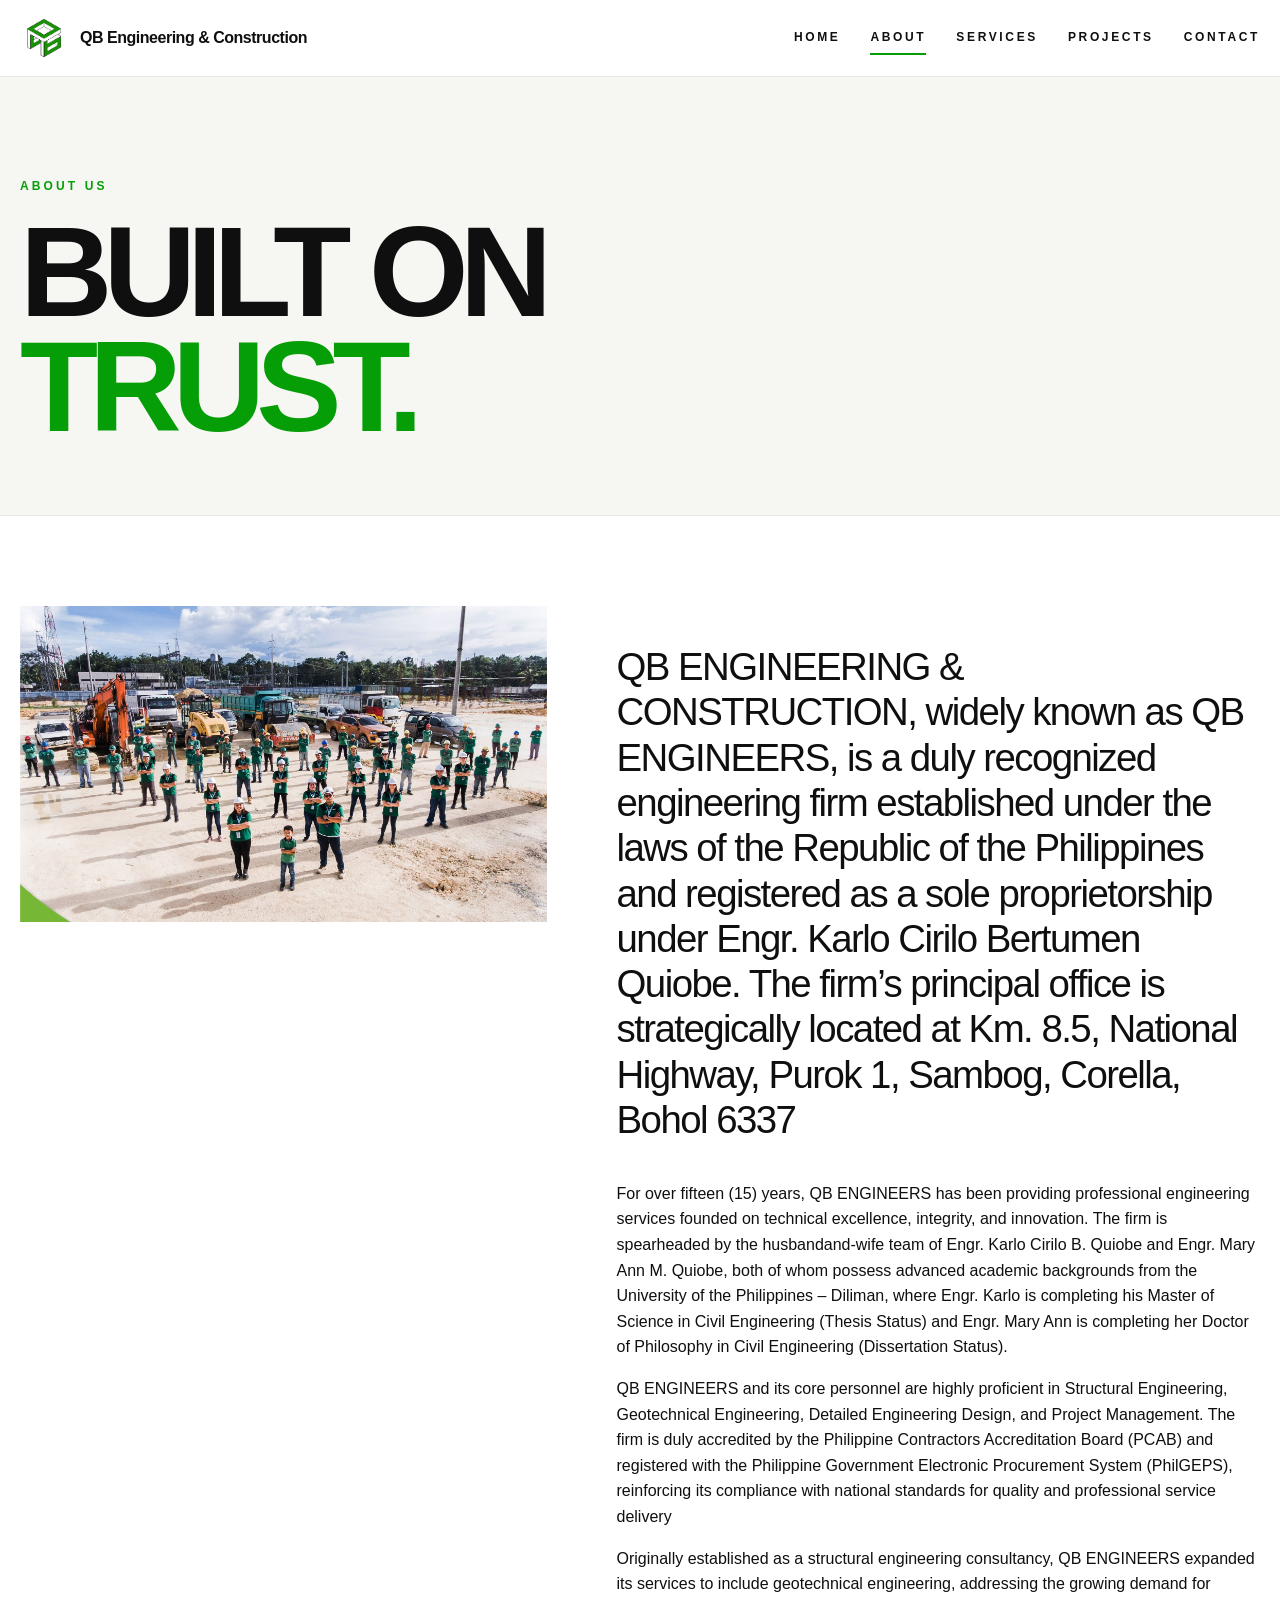
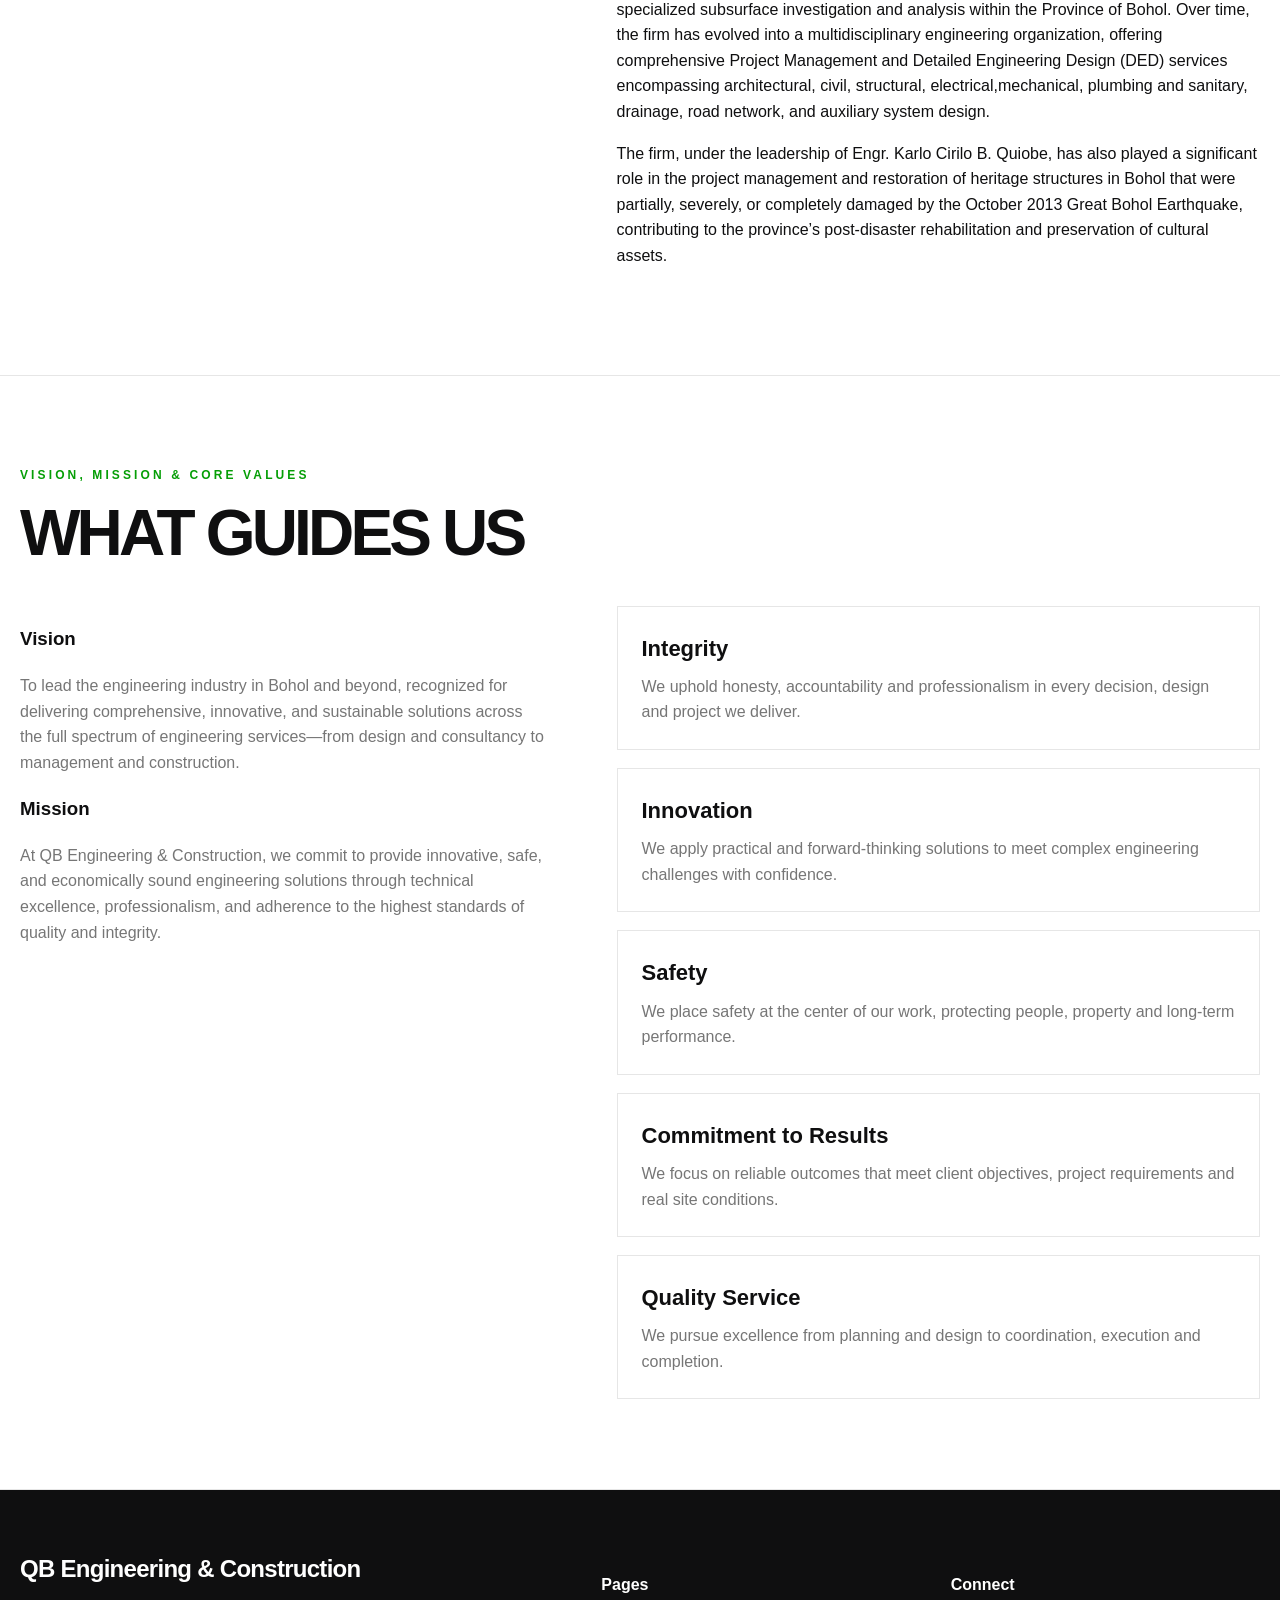
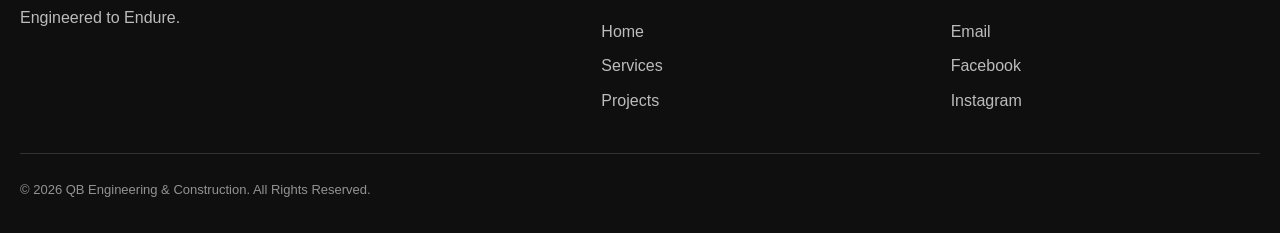
==== commit 9f152b70: "Update about.html" ====
--- a/about.html
+++ b/about.html
@@ -25,7 +25,7 @@
 
     <section class="section">
       <div class="container two-col">
-        <div><img src="assets/images/about.svg" alt="QB Engineering team and project work"></div>
+        <div><img src="images/group.jpg" alt="QB Engineering team and project work"></div>
         <div>
           <p class="lead">QB ENGINEERING & CONSTRUCTION, widely known as QB ENGINEERS, is a duly recognized engineering firm established under the laws of the Republic of the Philippines and registered as a sole proprietorship under Engr. Karlo Cirilo Bertumen Quiobe. The firm’s principal office is strategically located at Km. 8.5, National Highway, Purok 1, Sambog, Corella, Bohol 6337</p>
           <p>For over fifteen (15) years, QB ENGINEERS has been providing professional engineering services founded on technical excellence, integrity, and innovation. The firm is spearheaded by the husbandand-wife team of Engr. Karlo Cirilo B. Quiobe and Engr. Mary Ann M. Quiobe, both of whom possess advanced academic backgrounds from the University of the Philippines – Diliman, where Engr. Karlo is completing his Master of Science in Civil Engineering (Thesis Status) and Engr. Mary Ann is completing her Doctor of Philosophy in Civil Engineering (Dissertation Status).</p>
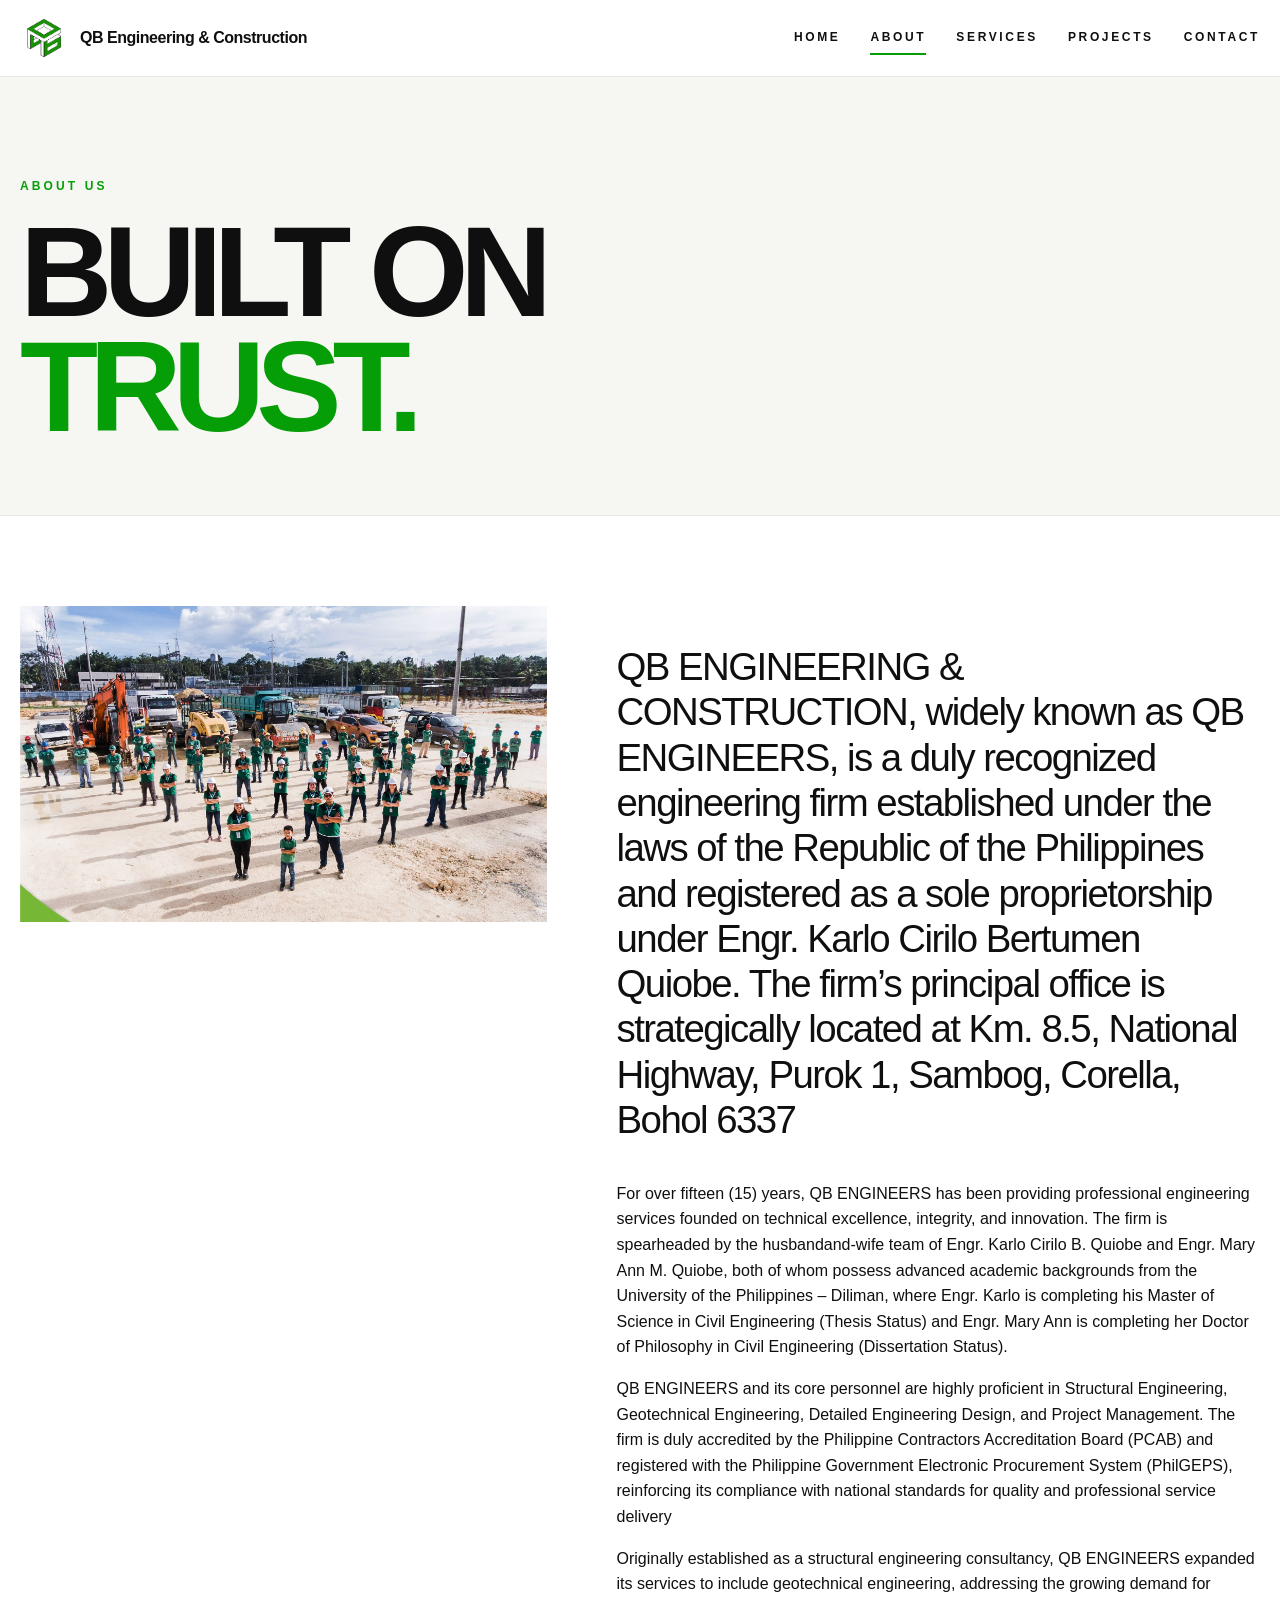
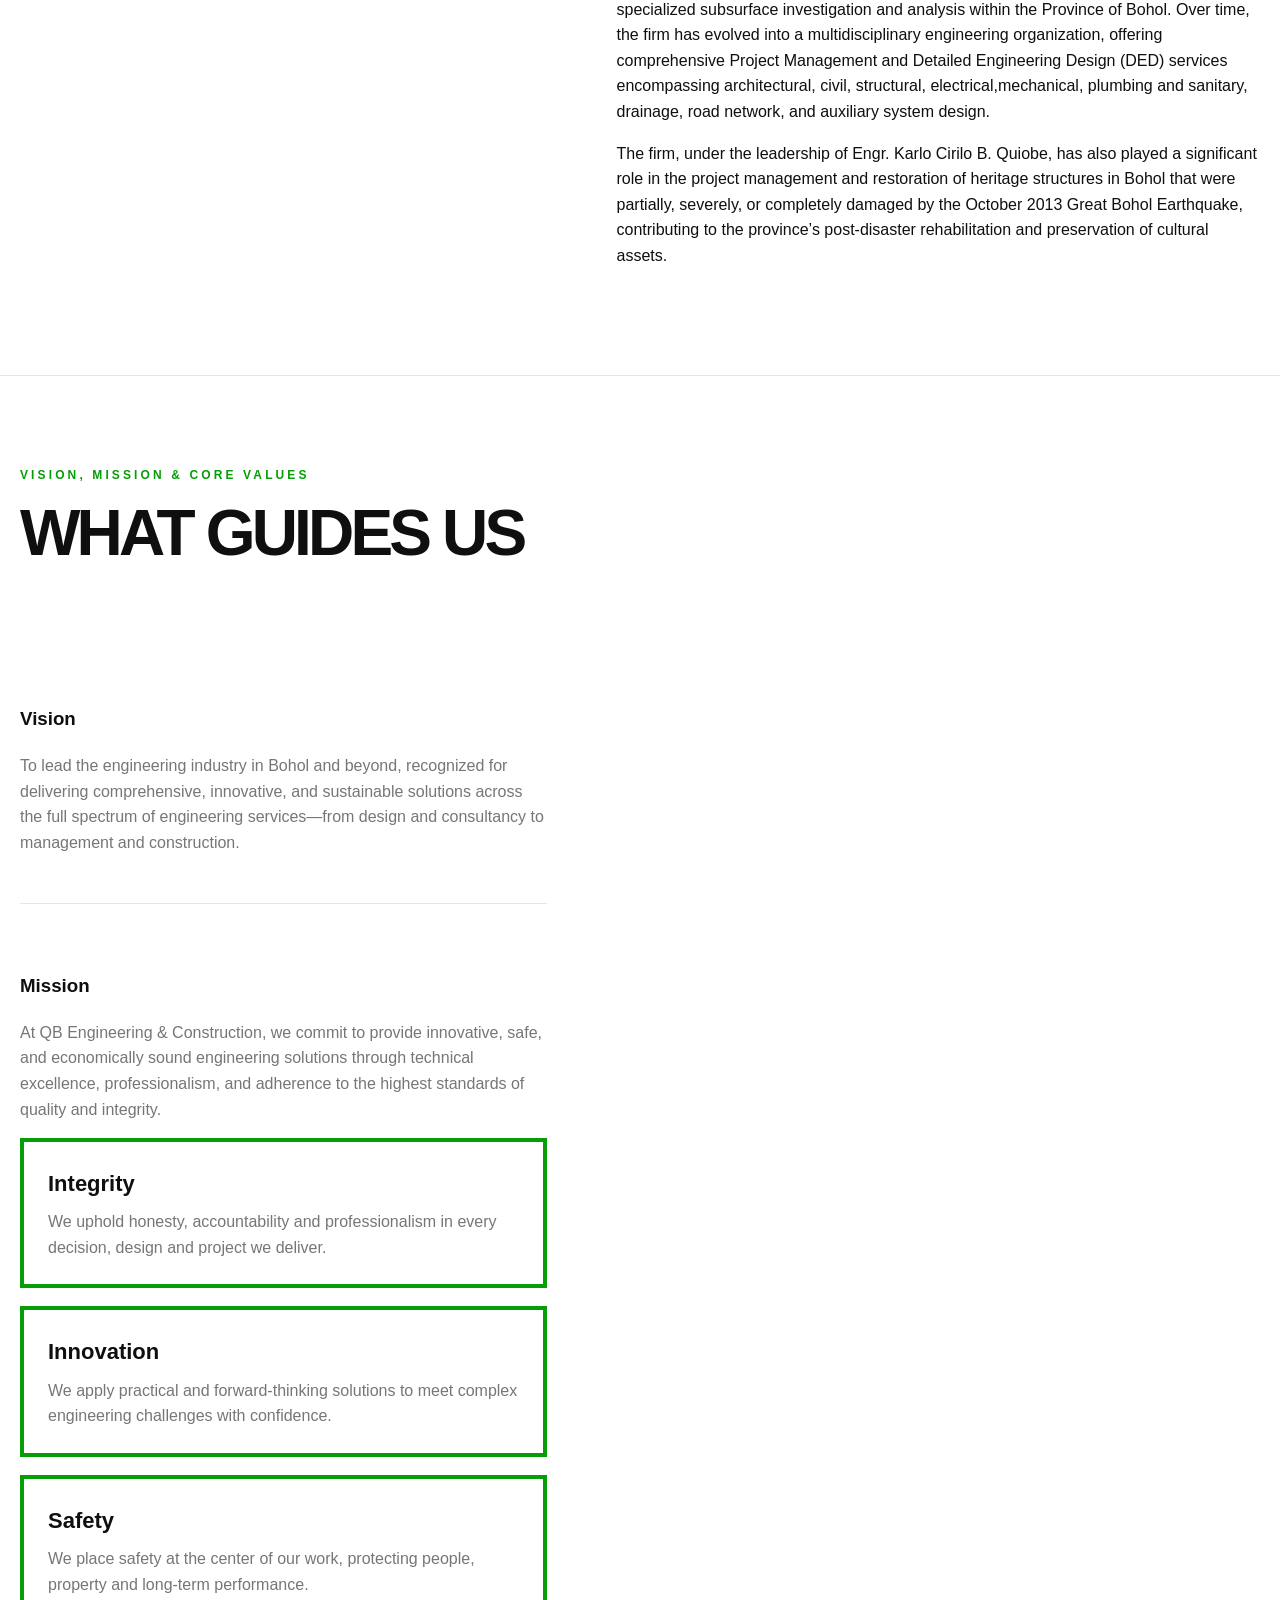
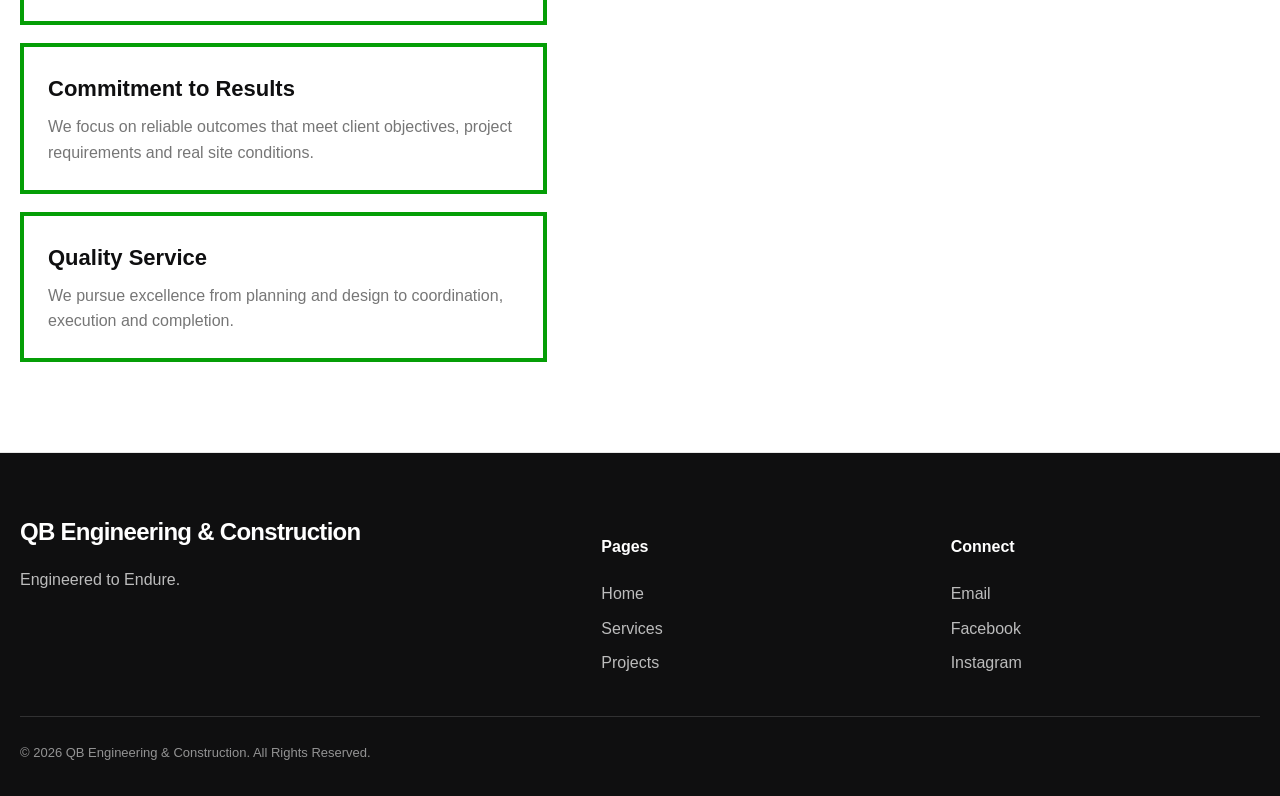
==== commit aaec1b0f: "Update about.html" ====
--- a/about.html
+++ b/about.html
@@ -4,6 +4,7 @@
   <meta charset="utf-8">
   <meta name="viewport" content="width=device-width, initial-scale=1">
   <title>About | QB Engineering & Construction</title>
+  <link rel="icon" type="image/png" href="QB.png">
   <link rel="stylesheet" href="css/style.css">
 </head>
 <body>
@@ -47,6 +48,7 @@
             <p class="muted">To lead the engineering industry in Bohol and beyond, recognized for delivering
 comprehensive, innovative, and sustainable solutions across the full spectrum of engineering
 services—from design and consultancy to management and construction.</p>
+            <div class="mission-block">
             <h3>Mission</h3>
             <p class="muted">At QB Engineering & Construction, we commit to provide innovative, safe, and economically
 sound engineering solutions through technical excellence, professionalism, and adherence
--- a/css/style.css
+++ b/css/style.css
@@ -410,7 +410,7 @@
   text-transform: uppercase;
 }
 
-/* PAGE HERO */
+/* PAGE HERO & ABOUT US */
 .page-hero {
   padding: 100px 0 70px;
   background: var(--soft);
@@ -429,9 +429,10 @@
   gap: 18px;
 }
 
+/* Updated: Green thicker border for Core Value boxes */
 .value-item {
   padding: 24px;
-  border: 1px solid var(--line);
+  border: 4px solid var(--green) !important;
 }
 
 .value-item h3 {
@@ -442,6 +443,13 @@
 .value-item p {
   margin: 0;
   color: var(--muted);
+}
+
+/* New: Pushes Mission lower and adds the divider line */
+.mission-block {
+  margin-top: 3rem; 
+  padding-top: 3rem; 
+  border-top: 1px solid var(--line); 
 }
 
 .service-list {
@@ -477,58 +485,65 @@
 /* CONTACT */
 .contact-grid {
   display: grid;
-  grid-template-columns: 1fr 1fr;
-  gap: 50px;
+  grid-template-columns: 1fr 1.4fr;
+  gap: 40px;
+  align-items: stretch;
 }
 
 .contact-panel {
-  border: 1px solid var(--line);
-  padding: 34px;
+  border: 4px solid #059E06 !important; 
+  padding: 48px;
+  background: #ffffff;
+}
+
+.section-title {
+  margin-bottom: 5rem; 
 }
 
 .contact-row {
-  display: grid;
-  grid-template-columns: 130px 1fr;
-  gap: 20px;
-  padding: 18px 0;
-  border-bottom: 1px solid var(--line);
-}
-
-.contact-row:last-child {
-  border-bottom: 0;
+  display: flex;
+  justify-content: space-between; 
+  align-items: center; 
+  margin-bottom: 2rem; 
+  padding-bottom: 2rem; 
+  border-bottom: 1px solid #e5e5e5; 
+  width: 100%; 
+}
+
+.contact-row:last-of-type {
+  border-bottom: none;
+  margin-bottom: 0;
+  padding-bottom: 0;
 }
 
 .contact-row span {
-  font-size: 11px;
-  font-weight: 900;
-  letter-spacing: 0.18em;
-  text-transform: uppercase;
-  color: var(--green);
+  text-align: left;
+}
+
+.contact-row a {
+  text-align: right;
+  text-decoration: underline; 
+  color: #333; 
+}
+
+.contact-row a:hover {
+  text-decoration: none;
+  font-weight: bold;
 }
 
 .map-box {
   width: 100%;
-  height: 350px;
-  border: 1px solid var(--line);
+  height: 380px;
+  margin-top: 24px;
   overflow: hidden;
-  margin-top: 24px;
+  border: 1px solid #e5e5e5;
 }
 
 .map-box iframe {
   width: 100%;
   height: 100%;
   border: 0;
-}
-
-.qr-box {
-  display: grid;
-  place-items: center;
-  aspect-ratio: 1 / 1;
-  background: var(--soft);
-  border: 1px dashed #bbb;
-  color: var(--muted);
-  text-align: center;
-  padding: 24px;
+  display: block;
 }
 
 /* FOOTER */
@@ -648,6 +663,14 @@
   .section-header .button {
     margin-top: 22px;
   }
+
+  .contact-panel {
+    padding: 32px 24px;
+  }
+
+  .map-box {
+    height: 300px;
+  }
 }
 
 @media (max-width: 560px) {
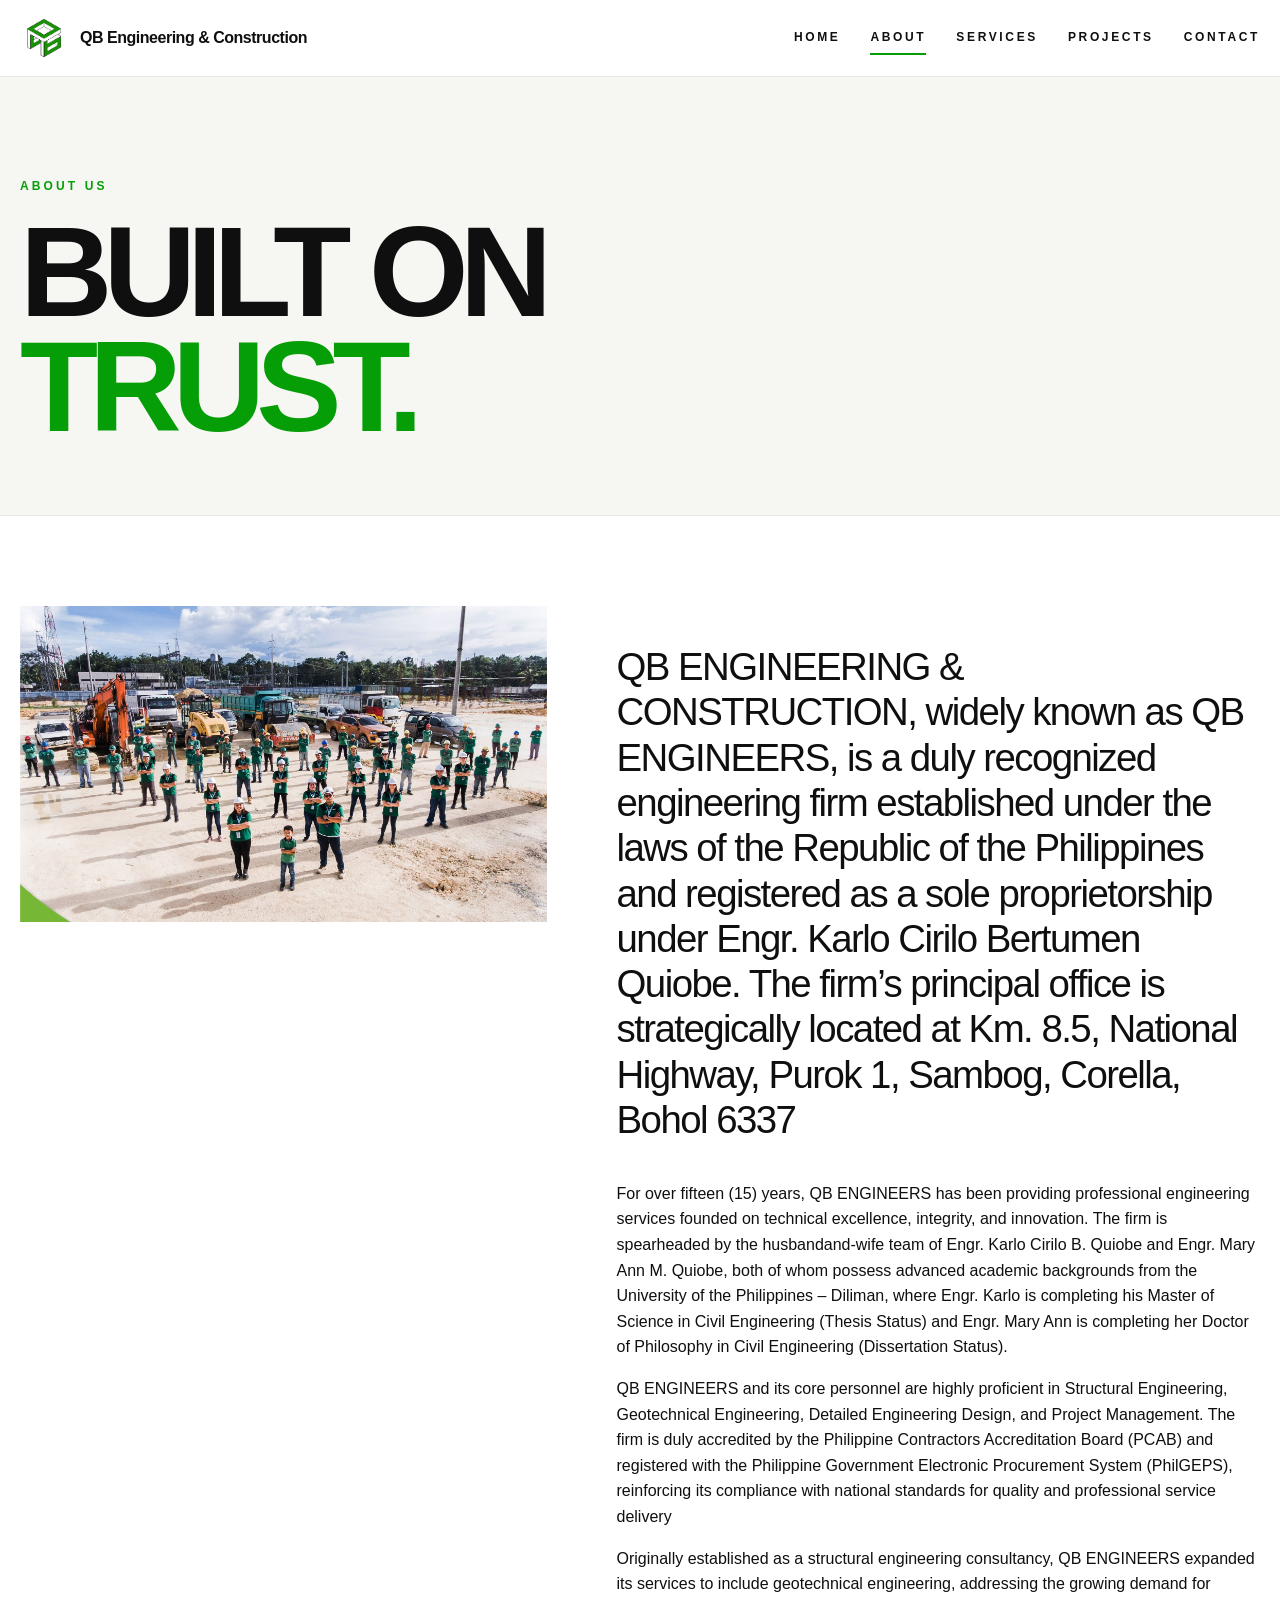
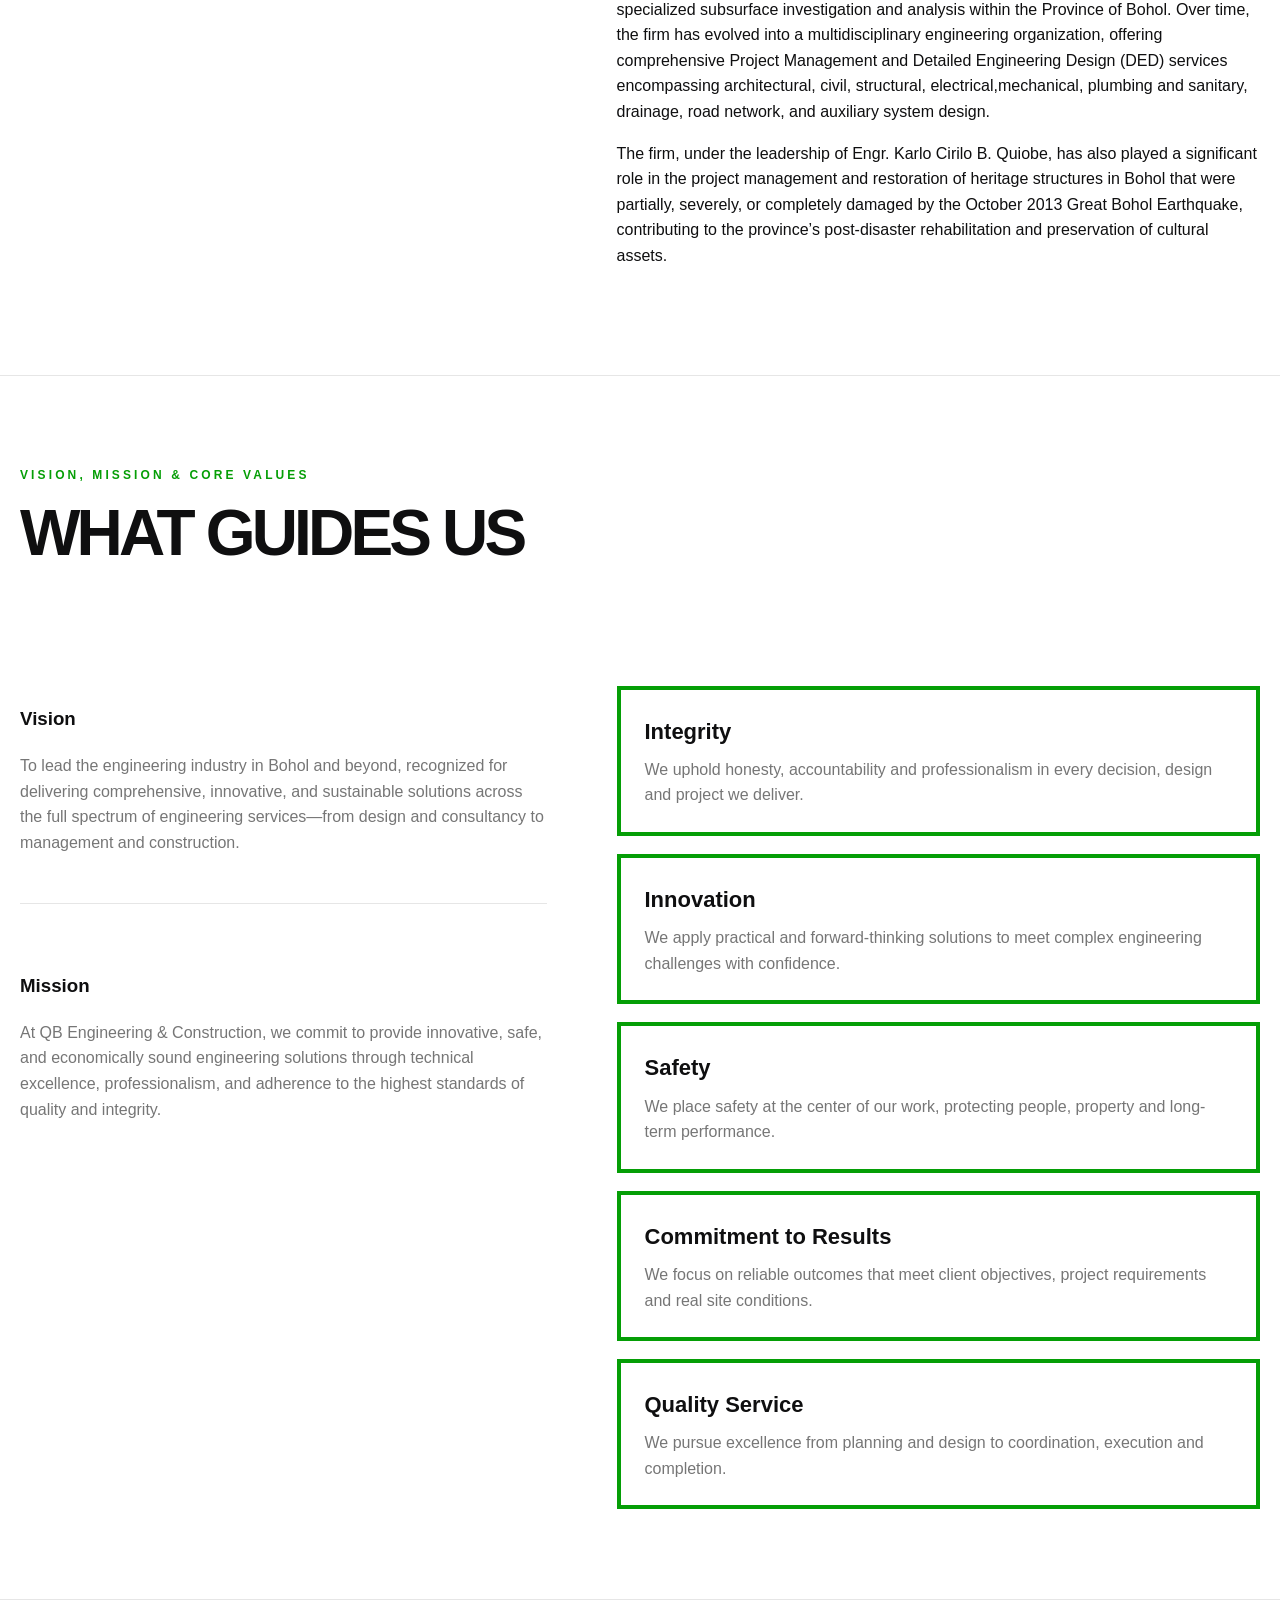
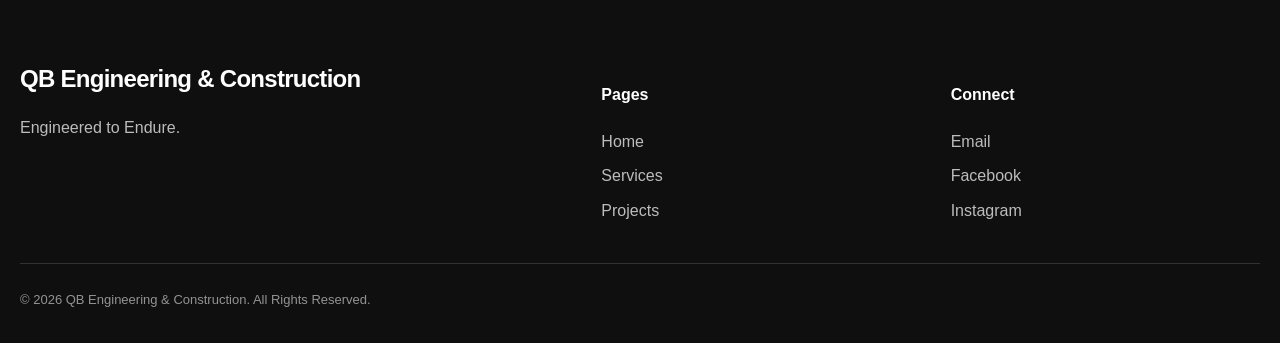
==== commit e02ec74d: "Update about.html" ====
--- a/about.html
+++ b/about.html
@@ -38,32 +38,60 @@
     </section>
 
     <section class="section">
-      <div class="container">
-        <div class="section-header">
-          <div><div class="eyebrow">Vision, Mission & Core Values</div><h2 class="section-title">What Guides Us</h2></div>
+  <div class="container">
+    
+    <div class="section-header">
+      <div>
+        <div class="eyebrow">Vision, Mission & Core Values</div>
+        <h2 class="section-title">What Guides Us</h2>
+      </div>
+    </div>
+    
+    <div class="two-col">
+      
+      <!-- ============================== -->
+      <!-- LEFT COLUMN: Vision & Mission  -->
+      <!-- ============================== -->
+      <div>
+        <h3>Vision</h3>
+        <p class="muted">To lead the engineering industry in Bohol and beyond, recognized for delivering comprehensive, innovative, and sustainable solutions across the full spectrum of engineering services—from design and consultancy to management and construction.</p>
+        
+        <div class="mission-block">
+          <h3>Mission</h3>
+          <p class="muted">At QB Engineering & Construction, we commit to provide innovative, safe, and economically sound engineering solutions through technical excellence, professionalism, and adherence to the highest standards of quality and integrity.</p>
         </div>
-        <div class="two-col">
-          <div>
-            <h3>Vision</h3>
-            <p class="muted">To lead the engineering industry in Bohol and beyond, recognized for delivering
-comprehensive, innovative, and sustainable solutions across the full spectrum of engineering
-services—from design and consultancy to management and construction.</p>
-            <div class="mission-block">
-            <h3>Mission</h3>
-            <p class="muted">At QB Engineering & Construction, we commit to provide innovative, safe, and economically
-sound engineering solutions through technical excellence, professionalism, and adherence
-to the highest standards of quality and integrity.</p>
-          </div>
-          <div class="value-list">
-            <div class="value-item"><h3>Integrity</h3><p>We uphold honesty, accountability and professionalism in every decision, design and project we deliver.</p></div>
-            <div class="value-item"><h3>Innovation</h3><p>We apply practical and forward-thinking solutions to meet complex engineering challenges with confidence.</p></div>
-            <div class="value-item"><h3>Safety</h3><p>We place safety at the center of our work, protecting people, property and long-term performance.</p></div>
-            <div class="value-item"><h3>Commitment to Results</h3><p>We focus on reliable outcomes that meet client objectives, project requirements and real site conditions.</p></div>
-            <div class="value-item"><h3>Quality Service</h3><p>We pursue excellence from planning and design to coordination, execution and completion.</p></div>
-          </div>
+      </div> <!-- !!! THIS WAS THE MISSING TAG !!! -->
+      
+
+      <!-- ============================== -->
+      <!-- RIGHT COLUMN: Core Values      -->
+      <!-- ============================== -->
+      <div class="value-list">
+        <div class="value-item">
+          <h3>Integrity</h3>
+          <p>We uphold honesty, accountability and professionalism in every decision, design and project we deliver.</p>
+        </div>
+        <div class="value-item">
+          <h3>Innovation</h3>
+          <p>We apply practical and forward-thinking solutions to meet complex engineering challenges with confidence.</p>
+        </div>
+        <div class="value-item">
+          <h3>Safety</h3>
+          <p>We place safety at the center of our work, protecting people, property and long-term performance.</p>
+        </div>
+        <div class="value-item">
+          <h3>Commitment to Results</h3>
+          <p>We focus on reliable outcomes that meet client objectives, project requirements and real site conditions.</p>
+        </div>
+        <div class="value-item">
+          <h3>Quality Service</h3>
+          <p>We pursue excellence from planning and design to coordination, execution and completion.</p>
         </div>
       </div>
-    </section>
+      
+    </div>
+  </div>
+</section>
   </main>
 
   <footer class="site-footer">
